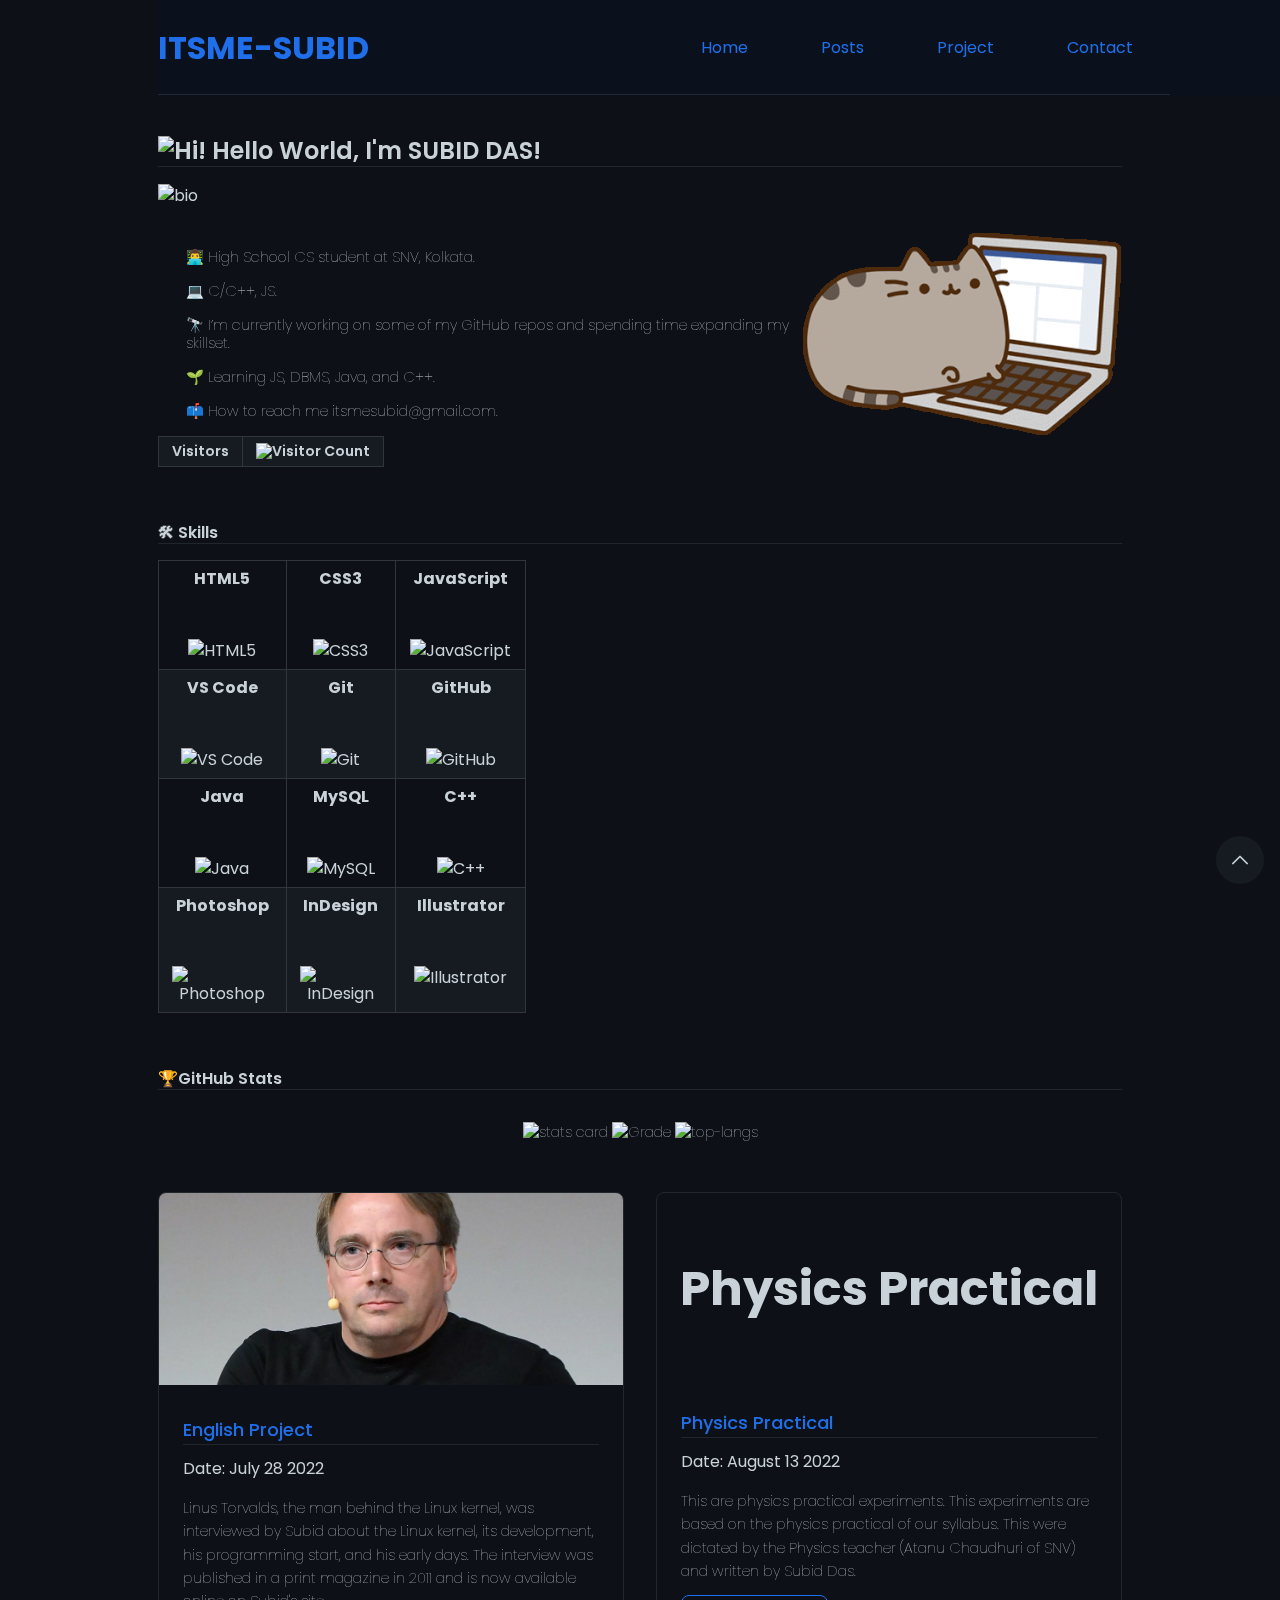
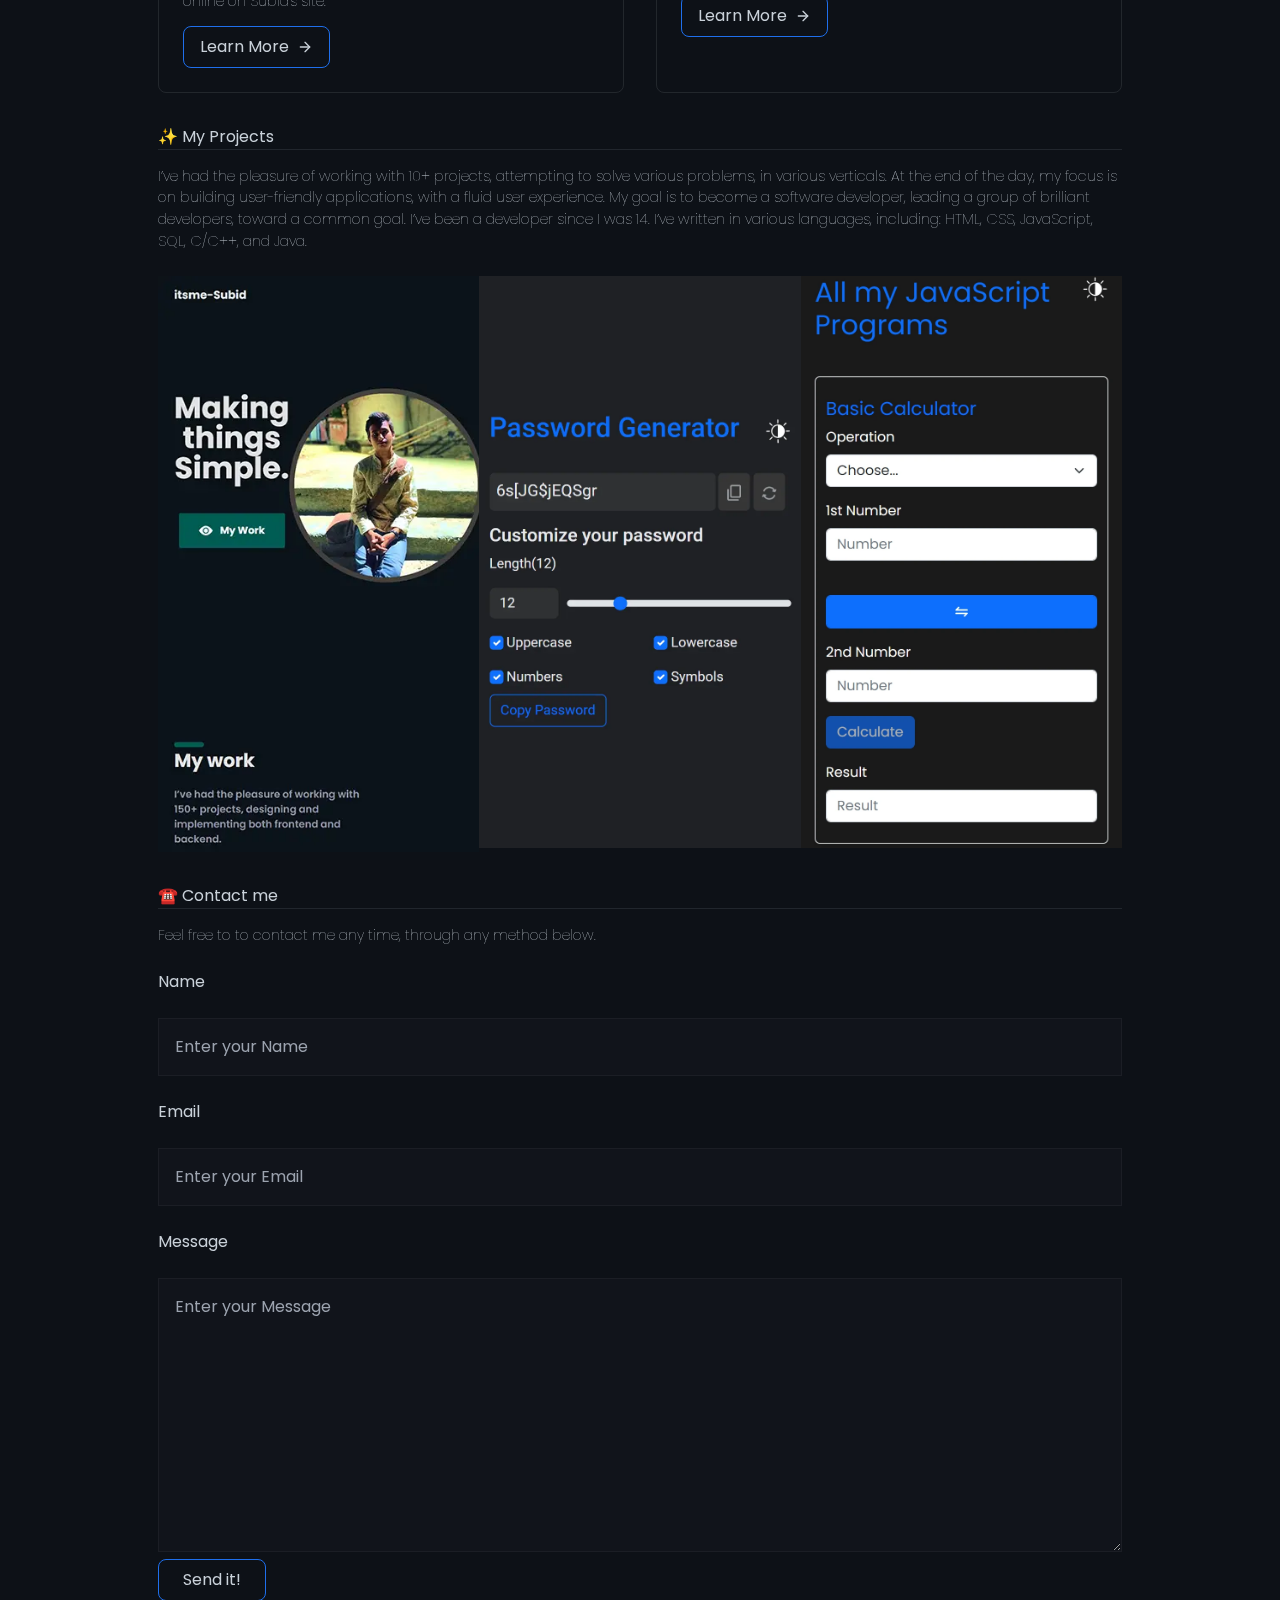
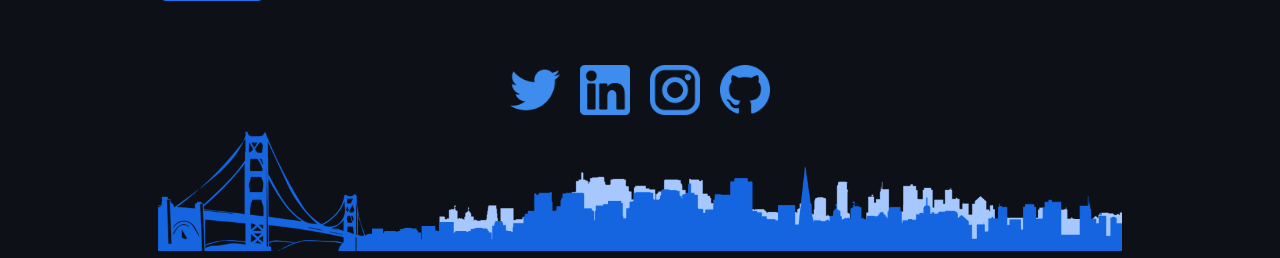
==== index.html @ 319348a2 "Update `post`" ====
<!DOCTYPE html>
<html lang="en-US">

<head>
    <meta charset="UTF-8">
    <meta http-equiv="X-UA-Compatible" content="IE=edge">
    <meta name="viewport" content="width=device-width, initial-scale=1">
    <title>Blog by Subid</title>
    <meta property="og:locale" content="en_US" />
    <meta name="description" content="Blog by Subid" />
    <link rel="canonical" href="https://itsme-subid.github.io/Blog-2022/" />
    <meta name="twitter:card" content="A blog by Subid using pure JS, CSS and HTML" />
    <meta property="twitter:title" content="Blog by Subid" />
    <meta name="msapplication-TileImage" content="https://itsme-subid.github.io/Blog-2022/assets/preview.png">

    <meta property="og:site_name" content="Blog-2022">
    <meta property="og:title" content="Blog by Subid">
    <meta property="og:description" content="This Blog is made by Subid using Pure JS, CSS and HTML">

    <meta property="og:image" itemprop="image" content="https://itsme-subid.github.io/Blog-2022/assets/preview.png">

    <meta property="og:type" content="website" />
    <meta property="og:image:type" content="image/png">

    <meta property="og:image:width" content="300">
    <meta property="og:image:height" content="300">

    <meta property="og:url" content="https://itsme-subid.github.io/Blog-2022/">
    <link rel="stylesheet" href="assets/predefine.css">
    <link rel="stylesheet" href="assets/style.css">
    <link rel="shortcut icon" type="image/x-icon"
        href="https://itsme-subid.github.io/Experimental/assets/favicon-32x32.png">
    <link rel="stylesheet" href="assets/style-post.css">
</head>

<body>
    <div class="without-footer container-lg px-6">
        <!-- header -->
        <header>
            <div class="header-elements">
                <div class="flex justify-space-between">
                    <span><a href="#home" class="logo-lg">ITSME-SUBID</a></span>
                    <ul class="flex no-bullet justify-around hide-ul ul0" dir="auto">
                        <li><a href="#home" rel="noopener noreferrer">Home</a></li>
                        <li><a href="#post" rel="noopener noreferrer">Posts</a></li>
                        <li><a href="#project" rel="noopener noreferrer">Project</a></li>
                        <li><a href="#contact" rel="noopener noreferrer">Contact</a></li>
                    </ul>
                </div>
                <img draggable="false" src="assets/hamburger.svg" class="hamburger hide-icon" alt="E">
                <img draggable="false" src="assets/close.svg" class="close hide-icon" alt="X">
                <span><a href="#home" class="logo">ITSME-SUBID</a></span>
                <ul class="no-bullet hide-ul1 ul1" dir="auto">
                    <li onclick="openMenu();"><a href="#home" rel="noopener noreferrer">Home</a></li>
                    <li onclick="openMenu();"><a href="#post" rel="noopener noreferrer">Posts</a></li>
                    <li onclick="openMenu();"><a href="#project" rel="noopener noreferrer">Project</a></li>
                    <li onclick="openMenu();"><a href="#contact" rel="noopener noreferrer">Contact</a></li>
                </ul>
            </div>
        </header>

        <div class="main container-lg">

            <!-- home -->
            <div id="home">
                <article class="container-lg" itemprop="text">

                    <div class="flex md-flex-cols">

                        <article class="markdown-body container-lg" itemprop="text">
                            <h1 dir="auto">
                                <img draggable="false"
                                    src="https://github.com/itsme-Subid/Blog-2022/blob/main/assets/wave.gif?raw=true"
                                    width="35" height="35" alt="Hi!">
                                Hello World, I'm SUBID DAS!
                            </h1>
                            <a class="anchor-of-bio-svg"><img draggable="false" alt="bio" class="bio-svg" align=center
                                    src="https://readme-typing-svg.herokuapp.com/?lines=Student%20web%20and%20app%20developer;Experienced%20Web%20Designer;3%2B%20years%20of%20coding%20experience;Always%20learning%20new%20things&font=Poppins&center=true&width=440&height=45&color=1f6feb&vCenter=true&size=22&pause=1000"></a>
                            <h5 align="left" dir="auto" class="bio">
                                <img draggable="false" align="right" src="assets/cat-typing.gif"
                                    style="max-width: 100%;" alt="Fun">
                                <ul dir="auto">
                                    <li>
                                        <p dir="auto">
                                            <g-emoji>
                                                👨‍💻</g-emoji> High School CS student at <a
                                                href="https://en.wikipedia.org/wiki/Sheoraphuli_Surendra_Nath_Vidyaniketan"
                                                rel="nofollow">SNV</a>, Kolkata.
                                        </p>
                                    </li>
                                    <li>
                                        <p dir="auto">
                                            <g-emoji>
                                                💻</g-emoji> C/C++, JS.
                                        </p>
                                    </li>
                                    <li>
                                        <p dir="auto">
                                            <g-emoji>
                                                🔭</g-emoji> I’m currently working on some of my GitHub repos and
                                            spending
                                            time
                                            expanding my skillset.
                                        </p>
                                    </li>
                                    <li>
                                        <p dir="auto">
                                            <g-emoji>
                                                🌱</g-emoji> Learning JS, DBMS, Java, and C++.
                                        </p>
                                    </li>
                                    <li>
                                        <p dir="auto">
                                            <g-emoji>
                                                📫</g-emoji> How to reach me <a
                                                href="mailto:itsmesubid@gmail.com">itsmesubid@gmail.com</a>.
                                        </p>
                                    </li>
                                </ul>
                                <table class="visit-count">
                                    <tbody>
                                        <tr>
                                            <td>Visitors</td>
                                            <td><a align="center" href="https://github.com/itsme-subid"><img
                                                        draggable="false"
                                                        src="https://camo.githubusercontent.com/f6021f84bf8a5a4d25e197ce9f9a31e465d6d69b73ca0c0bd33d471fa03fc3d5/68747470733a2f2f70726f66696c652d636f756e7465722e676c697463682e6d652f6974736d652d73756269642f636f756e742e737667"
                                                        alt="Visitor Count" height="30" width="224"
                                                        data-canonical-src="https://profile-counter.glitch.me/itsme-subid/count.svg"
                                                        style="max-width: 100%;"></a></td>
                                        </tr>
                                    </tbody>
                                </table>
                            </h5>
                            <a href="#home">
                                <button role="button" class="uparrow"><img class="uparrow-img" src="assets/uparrow.png"
                                        alt="Up"></button>
                            </a>

                            <h2 dir="auto">
                                <g-emoji>
                                    🛠</g-emoji> Skills
                            </h2>

                            <table class="skills-table">
                                <tbody>
                                    <tr valign="top">
                                        <td width="25%" align="center">
                                            <span><strong>HTML5</strong></span><br><br><br>
                                            <img draggable="false" height="64px"
                                                src="https://cdn.svgporn.com/logos/html-5.svg" alt="HTML5"
                                                style="max-width: 100%;">
                                        </td>
                                        <td width="25%" align="center">
                                            <span><strong>CSS3</strong></span><br><br><br>
                                            <img draggable="false" height="64px"
                                                src="https://cdn.svgporn.com/logos/css-3.svg" alt="CSS3"
                                                style="max-width: 100%;">
                                        </td>
                                        <td width="25%" align="center">
                                            <span><strong>JavaScript</strong></span><br><br><br>
                                            <img draggable="false" height="64px"
                                                src="https://cdn.svgporn.com/logos/javascript.svg" alt="JavaScript"
                                                style="max-width: 100%;">
                                        </td>
                                    </tr>
                                    <tr>
                                        <td width="25%" align="center">
                                            <span><strong>VS Code</strong></span><br><br><br>
                                            <img draggable="false" height="64px"
                                                src="https://cdn.svgporn.com/logos/visual-studio-code.svg" alt="VS Code"
                                                style="max-width: 100%;">
                                        </td>
                                        <td width="25%" align="center">
                                            <span><strong>Git</strong></span><br><br><br>
                                            <img draggable="false" height="64px"
                                                src="https://cdn.svgporn.com/logos/git-icon.svg" alt="Git"
                                                style="max-width: 100%;">
                                        </td>
                                        <td width="25%" align="center">
                                            <span><strong>GitHub</strong></span><br><br><br>
                                            <a rel="noopener noreferrer" href="https://github.com/itsme-Subid"><img
                                                    draggable="false" height="64px"
                                                    src="https://cdn.svgporn.com/logos/github.svg" alt="GitHub"
                                                    style="max-width: 100%;"></a>
                                        </td>
                                    </tr>
                                    <tr valign="top">
                                        <td width="25%" align="center">
                                            <span><strong>Java</strong></span><br><br><br>
                                            <img draggable="false" height="64px"
                                                src="https://www.vectorlogo.zone/logos/java/java-ar21.svg" alt="Java"
                                                style="max-width: 100%;">
                                        </td>
                                        <td width="25%" align="center">
                                            <span><strong>MySQL</strong></span><br><br><br>
                                            <img draggable="false" height="64px"
                                                src="https://www.vectorlogo.zone/logos/mysql/mysql-ar21.svg" alt="MySQL"
                                                style="max-width: 100%;">
                                        </td>
                                        <td width="25%" align="center">
                                            <span><strong>C++</strong></span><br><br><br>
                                            <img draggable="false" height="64px"
                                                src="https://cdn.svgporn.com/logos/c-plusplus.svg" alt="C++"
                                                style="max-width: 100%;">
                                        </td>
                                    </tr>
                                    <tr valign="top">
                                        <td width="25%" align="center">
                                            <span><strong>Photoshop</strong></span><br><br><br>
                                            <img draggable="false" height="64px"
                                                src="https://cdn.svgporn.com/logos/adobe-photoshop.svg" alt="Photoshop"
                                                style="max-width: 100%;">
                                        </td>
                                        <td width="25%" align="center">
                                            <span><strong>InDesign</strong></span><br><br><br>
                                            <img draggable="false" height="64px"
                                                src="https://cdn.svgporn.com/logos/adobe-indesign.svg" alt="InDesign"
                                                style="max-width: 100%;">
                                        </td>
                                        <td width="25%" align="center">
                                            <span><strong>Illustrator</strong></span><br><br><br>
                                            <img draggable="false" height="64px"
                                                src="https://cdn.svgporn.com/logos/adobe-illustrator.svg"
                                                alt="Illustrator" style="max-width: 100%;">
                                        </td>
                                    </tr>
                                </tbody>
                            </table>

                            <h2 dir="auto">
                                <g-emoji>
                                    🏆</g-emoji>GitHub Stats
                            </h2>
                            <p align="center" dir="auto">
                                <a align="left" href="https://github.com/itsme-subid">
                                    <img draggable="false" alt="stats card" height="200px" width="400"
                                        src="https://github-readme-streak-stats.herokuapp.com/?user=itsme-subid&amp;theme=tokyonight&amp;hide_border=true&amp;bg_color=1F222E"
                                        style="max-width: 100%;" alt="Contribution"></a>
                                <a align="right" href="https://github.com/itsme-subid"><img draggable="false"
                                        height="200px" width="400"
                                        src="https://github-readme-stats.vercel.app/api?username=itsme-subid&amp;count_private=true&amp;theme=tokyonight&amp;show_icons=true&amp;hide_border=true&amp;bg_color=1F222E"
                                        style="max-width: 100%;" alt="Grade"></a>
                                <a align="center" href="https://github.com/itsme-subid"><img draggable="false"
                                        height="200px" width="400"
                                        src="https://github-readme-stats.vercel.app/api/top-langs/?username=itsme-Subid&amp;langs_count=8&amp;layout=compact&amp;theme=tokyonight&amp;hide_border=true&amp;bg_color=1F222E&amp;title_color=70a4fc&amp;icon_color=F8D866&amp;hide=Jupyter%20Notebook"
                                        style="max-width: 100%;" alt="top-langs"></a>

                            </p>
                        </article>

                    </div>

                </article>
            </div>

            <!-- post -->
            <div id="post">
                <section class="">
                    <div class="mx-auto">
                        <div class="flex flex-wrap -m-4">
                            <div class="md:pl-0 px-0 p-4 md:w-1/2 post">
                                <a href="august/">
                                    <div
                                        class="h-full border border-gray-200 border-opacity-10 rounded-lg overflow-hidden">
                                        <img class="lg:h-48 md:h-36 w-full object-cover object-center"
                                            src="august/assets/linus.jpg" alt="blog">
                                        <div class="p-6">
                                            <h1 class="post-heading title-font text-lg font-medium mb-3">English Project
                                            </h1>
                                            Date: <time datetime="2022-28-07">July 28 2022</time>
                                            <p class="leading-relaxed mb-3">
                                                Linus
                                                Torvalds, the man behind the Linux kernel, was interviewed by Subid
                                                about
                                                the Linux
                                                kernel, its development, his programming start, and his early days. The
                                                interview
                                                was published in a print magazine in 2011 and is now available online on
                                                Subid's
                                                site.</p>
                                            <div class="flex items-center flex-wrap ">
                                                <button class="px-4 py-2 inline-flex items-center md:mb-2 lg:mb-0">Learn
                                                    More
                                                    <svg class="w-4 h-4 ml-2" viewBox="0 0 24 24" stroke="currentColor"
                                                        stroke-width="2" fill="none" stroke-linecap="round"
                                                        stroke-linejoin="round">
                                                        <path d="M5 12h14"></path>
                                                        <path d="M12 5l7 7-7 7"></path>
                                                    </svg>
                                                </button>
                                            </div>
                                        </div>
                                    </div>
                                </a>
                            </div>
                            <div class="md:pl-0 px-0 p-4 md:w-1/2 post">
                                <a href="july/">
                                    <div
                                        class="h-full border border-gray-200 border-opacity-10 rounded-lg overflow-hidden">
                                        <div class="thumbnail lg:h-48 md:h-36 w-full object-cover object-center">
                                            <h1>
                                                Physics Practical
                                            </h1>
                                        </div>
                                        <div class="p-6">
                                            <h1 class="post-heading title-font text-lg font-medium mb-3">Physics
                                                Practical
                                            </h1>
                                            Date: <time datetime="2022-08-13">August 13 2022</time>
                                            <p class="leading-relaxed mb-3">This are physics practical experiments. This
                                                experiments
                                                are based on the physics practical of our syllabus. This were dictated
                                                by
                                                the
                                                Physics teacher (Atanu Chaudhuri of SNV) and written by Subid Das.</p>
                                            <div class="flex items-center flex-wrap">
                                                <button
                                                    class="px-4 py-2 inline-flex items-center md:mb-2 lg:mb-0 ">Learn
                                                    More
                                                    <svg class="w-4 h-4 ml-2" viewBox="0 0 24 24" stroke="currentColor"
                                                        stroke-width="2" fill="none" stroke-linecap="round"
                                                        stroke-linejoin="round">
                                                        <path d="M5 12h14"></path>
                                                        <path d="M12 5l7 7-7 7"></path>
                                                    </svg>
                                                </button>
                                            </div>
                                        </div>
                                    </div>
                                </a>
                            </div>
                        </div>
                    </div>
                </section>
            </div>

            <!-- project -->
            <div id="project">
                <section>

                    <h2 dir="auto">
                        <g-emoji>
                            ✨</g-emoji> My Projects
                    </h2>
                    <p class="section-paragraph mb-6">
                        I’ve had the pleasure of working with 10+ projects, attempting to solve
                        various problems, in various verticals. At the end of the day, my focus is on building
                        user-friendly
                        applications, with a fluid user experience.
                        My goal is to become a software developer, leading a group of brilliant developers, toward a
                        common
                        goal.
                        I’ve been a developer since I was 14. I’ve written in various languages, including:
                        HTML, CSS, JavaScript, SQL, C/C++, and Java.
                    </p>
                    <div class="flex">
                        <div align="center" dir="auto">
                            <a href="https://itsme-subid.github.io/Portfolio/" rel="nofollow">
                                <img draggable="false" class="project-pic" align="left" src="assets/project1.webp"
                                    alt="Portfolio">
                            </a>
                            <a href="https://itsme-subid.github.io/Password-Generator/" rel="nofollow">
                                <img draggable="false" class="project-pic" align="center" src="assets/project2.webp"
                                    alt="Password Generator">
                            </a>
                            <a href="https://itsme-subid.github.io/JavaScript/Basic%20Calculator/" rel="nofollow">
                                <img draggable="false" class="project-pic" align="right" src="assets/project3.webp"
                                    alt="Calculator">
                            </a>
                        </div>
                    </div>

                </section>
            </div>

            <!-- contact-->
            <div id="contact">
                <div class="container flex justify-between items-center w-full mb-12">
                    <section class="w-full">
                        <h2 dir="auto">
                            <g-emoji>
                                ☎️</g-emoji> Contact me
                        </h2>
                        <p class="section-paragraph">Feel free to to contact me any time, through any method
                            below.</p>

                        <div class="w-full grid lg:grid-cols-2 gap-8 lg:gap-32 mt-24">
                            <div>
                                <form action="https://formspree.io/f/mdobdyjz" method="POST" id="my-form">
                                    <div class="form-group">
                                        <div class="space-y-12">
                                            <div class="form-group">
                                                <label for="Name" class="block mb-6">Name</label>
                                                <input type="text" id="Name"
                                                    class="w-full border border-input-border bg-input px-4 py-4"
                                                    name="Name" placeholder="Enter your Name" required>
                                            </div>
                                        </div>

                                        <div class="form-group">
                                            <label for="email" class="block mb-6">Email</label>
                                            <input type="email"
                                                class="w-full border border-input-border bg-input px-4 py-4" id="email"
                                                name="email" pattern="[a-z0-9._%+-]+@[a-z0-9.-]+\.[a-z]{2,4}$"
                                                placeholder="Enter your Email" required>
                                        </div>

                                        <div class="form-group">
                                            <label for="message" class="block mb-6">Message</label>
                                            <textarea name="message"
                                                class="w-full border border-input-border bg-input px-4 py-4"
                                                id="message" cols="30" rows="10" placeholder="Enter your Message"
                                                required></textarea>
                                        </div>
                                        <button type="submit" class="px-6 py-2 bg-theme">Send
                                            it!</button>
                                    </div>
                                </form>
                                <div id="status"></div>
                            </div>
                        </div>
                    </section>
                </div>

            </div>

        </div>
        <!-- footer -->
        <footer>

            <p align="center" dir="auto">
                <a class="hover-bright" target="_blank" href="https://twitter.com/ItsmeSubid" rel="nofollow"><img
                        draggable="false" align="center" src="assets\twitter bw.png" alt="Twitter" height="50"
                        width="50" style="max-width: 100%;"></a>
                &nbsp;&nbsp;&nbsp;
                <a class="hover-bright" target="_blank" href="https://www.linkedin.com/in/subid-das-217a4622a/"
                    rel="nofollow"><img draggable="false" align="center" src="assets\LinkedIn bw.png" alt="LinkedIn"
                        height="50" width="50" style="max-width: 100%;"></a>&nbsp;&nbsp;&nbsp;&nbsp;
                <a class="hover-bright" target="_blank" href="https://www.instagram.com/itsme_subid/"
                    rel="nofollow"><img draggable="false" align="center" src="assets\Instagram bw.png" alt="Insta"
                        height="50" width="50" style="max-width: 100%;"></a>&nbsp;&nbsp;&nbsp;&nbsp;
                <a class="hover-bright" target="_blank" href="https://github.com/itsme-Subid" rel="nofollow"><img
                        draggable="false" align="center" src="assets\github.png" alt="Github" height="50" width="50"
                        style="max-width: 100%;"></a>
            </p>
            <p>
                <a class="footer-png" rel="noopener noreferrer"><img draggable="false" src="assets/footer.webp"
                        alt="footer"></a>
            </p>

        </footer>
    </div>

    <script src="assets/script.js"></script>
</body>

</html>
---- assets/predefine.css ----
@import url('https://fonts.googleapis.com/css2?family=Poppins&display=swap');

/* {
    box-sizing: border-box;
    outline: 1px solid limegreen ! important;
    background: rgb(0 100 0 / 0.05);
} */

* {
    margin: 0;
    padding: 0;
    box-sizing: border-box;
    font-family: 'Poppins', sans-serif;
}

body {
    background-color: #0d1117;
    color: #c9d1d9;
}

html,
body {
    scroll-behavior: smooth;
}

h1 {
    font-size: 2.5rem;
    font-weight: bold;
    border-bottom: 1px solid #21262d;
}

h2,
h3,
h4,
h5,
h6 {
    border-bottom: 1px solid #21262d;
}

p {
    padding-top: 1rem;
}

.px-5 {
    padding-right: 32px;
    padding-left: 32px;
}

.pb-5 {
    padding-bottom: 32px;
}

.container-lg {
    max-width: 1012px;
    margin-right: auto;
    margin-left: auto;
}

.markdown-body ul,
.markdown-body ol {
    padding-left: 2em;
}

.flex {
    display: flex;
}

.no-bullet {
    list-style-type: none;
}

.justify-around {
    justify-content: space-around;
}

.justify-between {
    justify-content: space-between;
}

.items-center {
    align-items: center;
}

.px-4 {
    padding-left: 1rem;
    padding-right: 1rem;
}

.py-4 {
    padding-top: 1rem;
    padding-bottom: 1rem;
}

.bg-input {
    background-color: rgb(42 42 53 / .15);
}

.border-input-border {
    border-color: rgb(86 86 102 / .15);
}

input,
textarea {
    color: #c9d1d9;
}

textarea:focus,
input:focus {
    outline: none;
}

.border {
    border-width: 1px;
}

.w-full {
    width: 100%;
}

.py-2 {
    padding-top: 0.5rem;
    padding-bottom: 0.5rem;
}

.px-6 {
    padding-left: 1.5rem;
    padding-right: 1.5rem;
}

.block {
    display: block;
}


.mb-6 {
    margin-bottom: 1.5rem;
}

.mb-12 {
    margin-bottom: 3rem;
}

button {
    margin: 1rem 0rem 0rem 0rem;
    background-color: transparent;
    color: #1f6feb;
    padding: 0.5rem 1rem;
    border-radius: 0.5rem;
    border: 1px solid #1f6feb;
    cursor: pointer;
    transition: .3s ease-in-out;
}

button:hover {
    background-color: #1f6feb;
    color: #0d1117;
}

button:active {
    background-color: #0d56c4;
    color: #1f1414;
}
---- assets/style.css ----
@media (min-width: 576px) {
    header {
        background-color: none;
        backdrop-filter: saturate(180%) blur(5px);

    }

    .header-elements {
        height: 4.45rem;
        box-shadow: inset 0 -1px 0 0 hsla(0, 0%, 100%, .1);
    }
}


@media (max-width: 576px) {
    header {
        background-color: #0d1117;
        margin-left: -1rem;
        box-shadow: rgba(0, 0, 0, 0.45) 0px 25px 20px -20px;
    }
}

.header-elements {
    width: 90%;
    max-width: 1012px;
}

header {
    width: 100%;
    height: 6rem;
    position: fixed;
    padding: 1.5rem 0 1rem 0;
    z-index: 1;
    margin: auto;
    transition: box-shadow .2s ease 0s, background-color .2s ease 0s;
}

header ul li {
    font-size: 1rem;
}

header ul {
    transition: transform 0.3s ease-in-out;
}

header .ul0 {
    width: 50%;
    align-items: center;
}

header .ul1 {
    position: fixed;
    background-color: #0d1117;
    height: calc(100% - 4.4rem);
    margin-left: -1rem;
    padding: 1rem 2rem;
    transition: transform 0.3s ease-in-out;
}

header a {
    color: #1f6feb;
}

header .ul1 li {
    margin: 0;
    padding: 2rem 0rem;
}

header img {
    width: 1.5rem;
    transition: transform 0.3s ease-in-out;
    cursor: pointer;
}

header span {
    font-size: 2rem;
    font-weight: bold;
    color: #1f6feb;
}

@media (min-width: 576px) {
    article h1 {
        font-size: 1.5rem !important;
    }
}

article h1 {
    font-size: 1.25rem;
    transition: font-size 0.3s ease-in-out;
}

h2 {
    font-weight: normal;
    padding: 2rem 0rem 0rem 0rem;
    font-size: 1.2rem;
}

.read-more button {
    margin: 1rem 0rem 0rem 0rem;
    background-color: transparent;
    color: #1f6feb;
    padding: 0.5rem 1rem;
    border-radius: 0.5rem;
    border: 1px solid #1f6feb;
    cursor: pointer;
    transition: .3s ease-in-out;
}

.read-more button:hover {
    background-color: #1f6feb;
    color: #0d1117;
}

.read-more button:active {
    background-color: #0d56c4;
    color: #1f1414;
}

p {
    font-weight: 100;
    font-size: .9rem;
}

.hide-icon {
    transform: rotate(180deg);
    transform: translateX(-10000%);
}

.hide-ul {
    position: absolute;
    transform: translateY(-10000%);
}

.hide-ul1 {
    position: absolute;
    transform: translateX(-10000%);
}

.hide-span {
    position: absolute;
    transform: translateX(-10000%);
}

a {
    text-decoration: none;
    color: #1f6feb;
}

a:hover {
    text-decoration: underline;
}

span {
    transition: transform 0.3s ease-in-out;
}

.justify-space-between {
    justify-content: space-between;
}

.markdown-body table th,
.markdown-body table td {
    padding: 6px 13px;
    border: 1px solid #30363d;
}

td {
    display: table-cell;
    vertical-align: inherit;
}

table {
    border-spacing: 0;
    border-collapse: collapse;
    text-indent: initial;
    border-color: grey;

}

.markdown-body h5 {
    font-size: .875em;
}

.markdown-body h1,
.markdown-body h2,
.markdown-body h3,
.markdown-body h4,
.markdown-body h5,
.markdown-body h6 {
    margin-top: 24px;
    margin-bottom: 16px;
    font-weight: 600;
    line-height: 1.25;
}

article {
    box-sizing: border-box;
    width: 100%;
}

.markdown-body table {
    display: block;
    width: max-content;
    max-width: 100%;
    overflow: auto;
}

#home {
    margin-bottom: 3rem;
}

.odd-tr {
    background-color: #161b22;
}

.visit-count {
    margin-top: 1rem;
}

.bio {
    border: none !important;
}

@media (max-width: 576px) {
    .main {
        padding: 4.4rem 0rem;
    }
}

@media (min-width: 576px) {
    .main {
        padding: 7rem 0 0 0;
    }
}

.bio-svg {
    width: 100%;
    max-width: 440px;
}

.anchor-of-bio-svg {
    width: 100%;
}

label {
    margin-top: 1.5rem;
}

#project {
    align-items: center;
}

.project-pic {
    width: calc(100%/3);
    cursor: pointer;
    transition: .3s ease-in-out;
}

.project-pic:hover {
    filter: blur(4px) saturate(90%);
}

.project-title {
    position: absolute;
    text-align: center;
    word-wrap: break-word;
}

.footer-png img {
    max-width: 100%;
    bottom: 0;
}

.hover-bright img {
    transition: filter .1s ease-in-out;
    filter: invert(50%) sepia(10%) saturate(3000%) hue-rotate(173deg) brightness(100%) contrast(108%);
}

.hover-bright img:hover {
    filter: none;
}

.uparrow {
    position: fixed;
    bottom: 1rem;
    right: 1rem;
    display: grid;
    place-items: center;
    border: none;
    border-radius: 100%;
    background: #161b22;
    transition: .3s ease-in-out;
    width: 3rem;
    height: 3rem;
}

.uparrow img {
    width: 1rem;
    height: 1rem;
    cursor: pointer;
    transition: .3s ease-in-out;
}

.uparrow:hover {
    background-color: #161b22;
    filter: brightness(120%);
}

.skills-table tbody td img {
    height: 64px;
}

.post-heading {
    color: #1f6feb;
}

.thumbnail {
    display: grid;
    place-items: center;
}

.thumbnail h1 {
    text-decoration: none;
    border: none;
    font-size: 3rem;
    font-weight: bold;
    text-align: center;
}

.post a{
    text-decoration: none !important;
}
---- assets/style-post.css ----
*,::after,::before{box-sizing:border-box;border-width:0;border-style:solid;border-color:#e5e7eb}::after,::before{--tw-content:''}html{line-height:1.5;-webkit-text-size-adjust:100%;-moz-tab-size:4;tab-size:4;font-family:ui-sans-serif, system-ui, -apple-system, BlinkMacSystemFont, "Segoe UI", Roboto, "Helvetica Neue", Arial, "Noto Sans", sans-serif, "Apple Color Emoji", "Segoe UI Emoji", "Segoe UI Symbol", "Noto Color Emoji"}body{margin:0;line-height:inherit}hr{height:0;color:inherit;border-top-width:1px}abbr:where([title]){-webkit-text-decoration:underline dotted;text-decoration:underline dotted}h1,h2,h3,h4,h5,h6{font-size:inherit;font-weight:inherit}a{color:inherit;text-decoration:inherit}b,strong{font-weight:bolder}code,kbd,pre,samp{font-family:ui-monospace, SFMono-Regular, Menlo, Monaco, Consolas, "Liberation Mono", "Courier New", monospace;font-size:1em}small{font-size:80%}sub,sup{font-size:75%;line-height:0;position:relative;vertical-align:baseline}sub{bottom:-.25em}sup{top:-.5em}table{text-indent:0;border-color:inherit;border-collapse:collapse}button,input,optgroup,select,textarea{font-family:inherit;font-size:100%;font-weight:inherit;line-height:inherit;color:inherit;margin:0;padding:0}button,select{text-transform:none}[type=button],[type=reset],[type=submit],button{-webkit-appearance:button;background-color:transparent;background-image:none}:-moz-focusring{outline:auto}:-moz-ui-invalid{box-shadow:none}progress{vertical-align:baseline}::-webkit-inner-spin-button,::-webkit-outer-spin-button{height:auto}[type=search]{-webkit-appearance:textfield;outline-offset:-2px}::-webkit-search-decoration{-webkit-appearance:none}::-webkit-file-upload-button{-webkit-appearance:button;font:inherit}summary{display:list-item}blockquote,dd,dl,figure,h1,h2,h3,h4,h5,h6,hr,p,pre{margin:0}fieldset{margin:0;padding:0}legend{padding:0}menu,ol,ul{list-style:none;margin:0;padding:0}textarea{resize:vertical}input::placeholder,textarea::placeholder{opacity:1;color:#9ca3af}[role=button],button{cursor:pointer}:disabled{cursor:default}audio,canvas,embed,iframe,object{display:block;}*, ::before, ::after{--tw-border-spacing-x:0;--tw-border-spacing-y:0;--tw-translate-x:0;--tw-translate-y:0;--tw-rotate:0;--tw-skew-x:0;--tw-skew-y:0;--tw-scale-x:1;--tw-scale-y:1;--tw-pan-x: ;--tw-pan-y: ;--tw-pinch-zoom: ;--tw-scroll-snap-strictness:proximity;--tw-ordinal: ;--tw-slashed-zero: ;--tw-numeric-figure: ;--tw-numeric-spacing: ;--tw-numeric-fraction: ;--tw-ring-inset: ;--tw-ring-offset-width:0px;--tw-ring-offset-color:#fff;--tw-ring-color:rgb(59 130 246 / 0.5);--tw-ring-offset-shadow:0 0 #0000;--tw-ring-shadow:0 0 #0000;--tw-shadow:0 0 #0000;--tw-shadow-colored:0 0 #0000;--tw-blur: ;--tw-brightness: ;--tw-contrast: ;--tw-grayscale: ;--tw-hue-rotate: ;--tw-invert: ;--tw-saturate: ;--tw-sepia: ;--tw-drop-shadow: ;--tw-backdrop-blur: ;--tw-backdrop-brightness: ;--tw-backdrop-contrast: ;--tw-backdrop-grayscale: ;--tw-backdrop-hue-rotate: ;--tw-backdrop-invert: ;--tw-backdrop-opacity: ;--tw-backdrop-saturate: ;--tw-backdrop-sepia: }::-webkit-backdrop{--tw-border-spacing-x:0;--tw-border-spacing-y:0;--tw-translate-x:0;--tw-translate-y:0;--tw-rotate:0;--tw-skew-x:0;--tw-skew-y:0;--tw-scale-x:1;--tw-scale-y:1;--tw-pan-x: ;--tw-pan-y: ;--tw-pinch-zoom: ;--tw-scroll-snap-strictness:proximity;--tw-ordinal: ;--tw-slashed-zero: ;--tw-numeric-figure: ;--tw-numeric-spacing: ;--tw-numeric-fraction: ;--tw-ring-inset: ;--tw-ring-offset-width:0px;--tw-ring-offset-color:#fff;--tw-ring-color:rgb(59 130 246 / 0.5);--tw-ring-offset-shadow:0 0 #0000;--tw-ring-shadow:0 0 #0000;--tw-shadow:0 0 #0000;--tw-shadow-colored:0 0 #0000;--tw-blur: ;--tw-brightness: ;--tw-contrast: ;--tw-grayscale: ;--tw-hue-rotate: ;--tw-invert: ;--tw-saturate: ;--tw-sepia: ;--tw-drop-shadow: ;--tw-backdrop-blur: ;--tw-backdrop-brightness: ;--tw-backdrop-contrast: ;--tw-backdrop-grayscale: ;--tw-backdrop-hue-rotate: ;--tw-backdrop-invert: ;--tw-backdrop-opacity: ;--tw-backdrop-saturate: ;--tw-backdrop-sepia: }::backdrop{--tw-border-spacing-x:0;--tw-border-spacing-y:0;--tw-translate-x:0;--tw-translate-y:0;--tw-rotate:0;--tw-skew-x:0;--tw-skew-y:0;--tw-scale-x:1;--tw-scale-y:1;--tw-pan-x: ;--tw-pan-y: ;--tw-pinch-zoom: ;--tw-scroll-snap-strictness:proximity;--tw-ordinal: ;--tw-slashed-zero: ;--tw-numeric-figure: ;--tw-numeric-spacing: ;--tw-numeric-fraction: ;--tw-ring-inset: ;--tw-ring-offset-width:0px;--tw-ring-offset-color:#fff;--tw-ring-color:rgb(59 130 246 / 0.5);--tw-ring-offset-shadow:0 0 #0000;--tw-ring-shadow:0 0 #0000;--tw-shadow:0 0 #0000;--tw-shadow-colored:0 0 #0000;--tw-blur: ;--tw-brightness: ;--tw-contrast: ;--tw-grayscale: ;--tw-hue-rotate: ;--tw-invert: ;--tw-saturate: ;--tw-sepia: ;--tw-drop-shadow: ;--tw-backdrop-blur: ;--tw-backdrop-brightness: ;--tw-backdrop-contrast: ;--tw-backdrop-grayscale: ;--tw-backdrop-hue-rotate: ;--tw-backdrop-invert: ;--tw-backdrop-opacity: ;--tw-backdrop-saturate: ;--tw-backdrop-sepia: }.-m-4{margin:-1rem}.mb-1{margin-bottom:0.25rem}.mb-3{margin-bottom:0.75rem}.ml-2{margin-left:0.5rem}.flex{display:flex}.inline-flex{display:inline-flex}.h-full{height:100%}.h-4{height:1rem}.w-full{width:100%}.w-4{width:1rem}.flex-wrap{flex-wrap:wrap}.items-center{align-items:center}.overflow-hidden{overflow:hidden}.rounded-lg{border-radius:0.5rem}.border{border-width:1px}.border-gray-200{--tw-border-opacity:1;border-color:rgb(229 231 235 / var(--tw-border-opacity))}.border-opacity-10{--tw-border-opacity:0.1}.object-cover{object-fit:cover}.object-center{object-position:center}.p-4{padding:1rem}.p-6{padding:1.5rem}.text-xs{font-size:0.75rem;line-height:1rem}.text-lg{font-size:1.125rem;line-height:1.75rem}.font-medium{font-weight:500}.leading-relaxed{line-height:1.625}.tracking-widest{letter-spacing:0.1em}@media (min-width: 768px){.md\:mb-2{margin-bottom:0.5rem}.md\:h-36{height:9rem}.md\:w-1\/2{width:50%}}@media (min-width: 1024px){.lg\:mb-0{margin-bottom:0px}.lg\:h-48{height:12rem}}
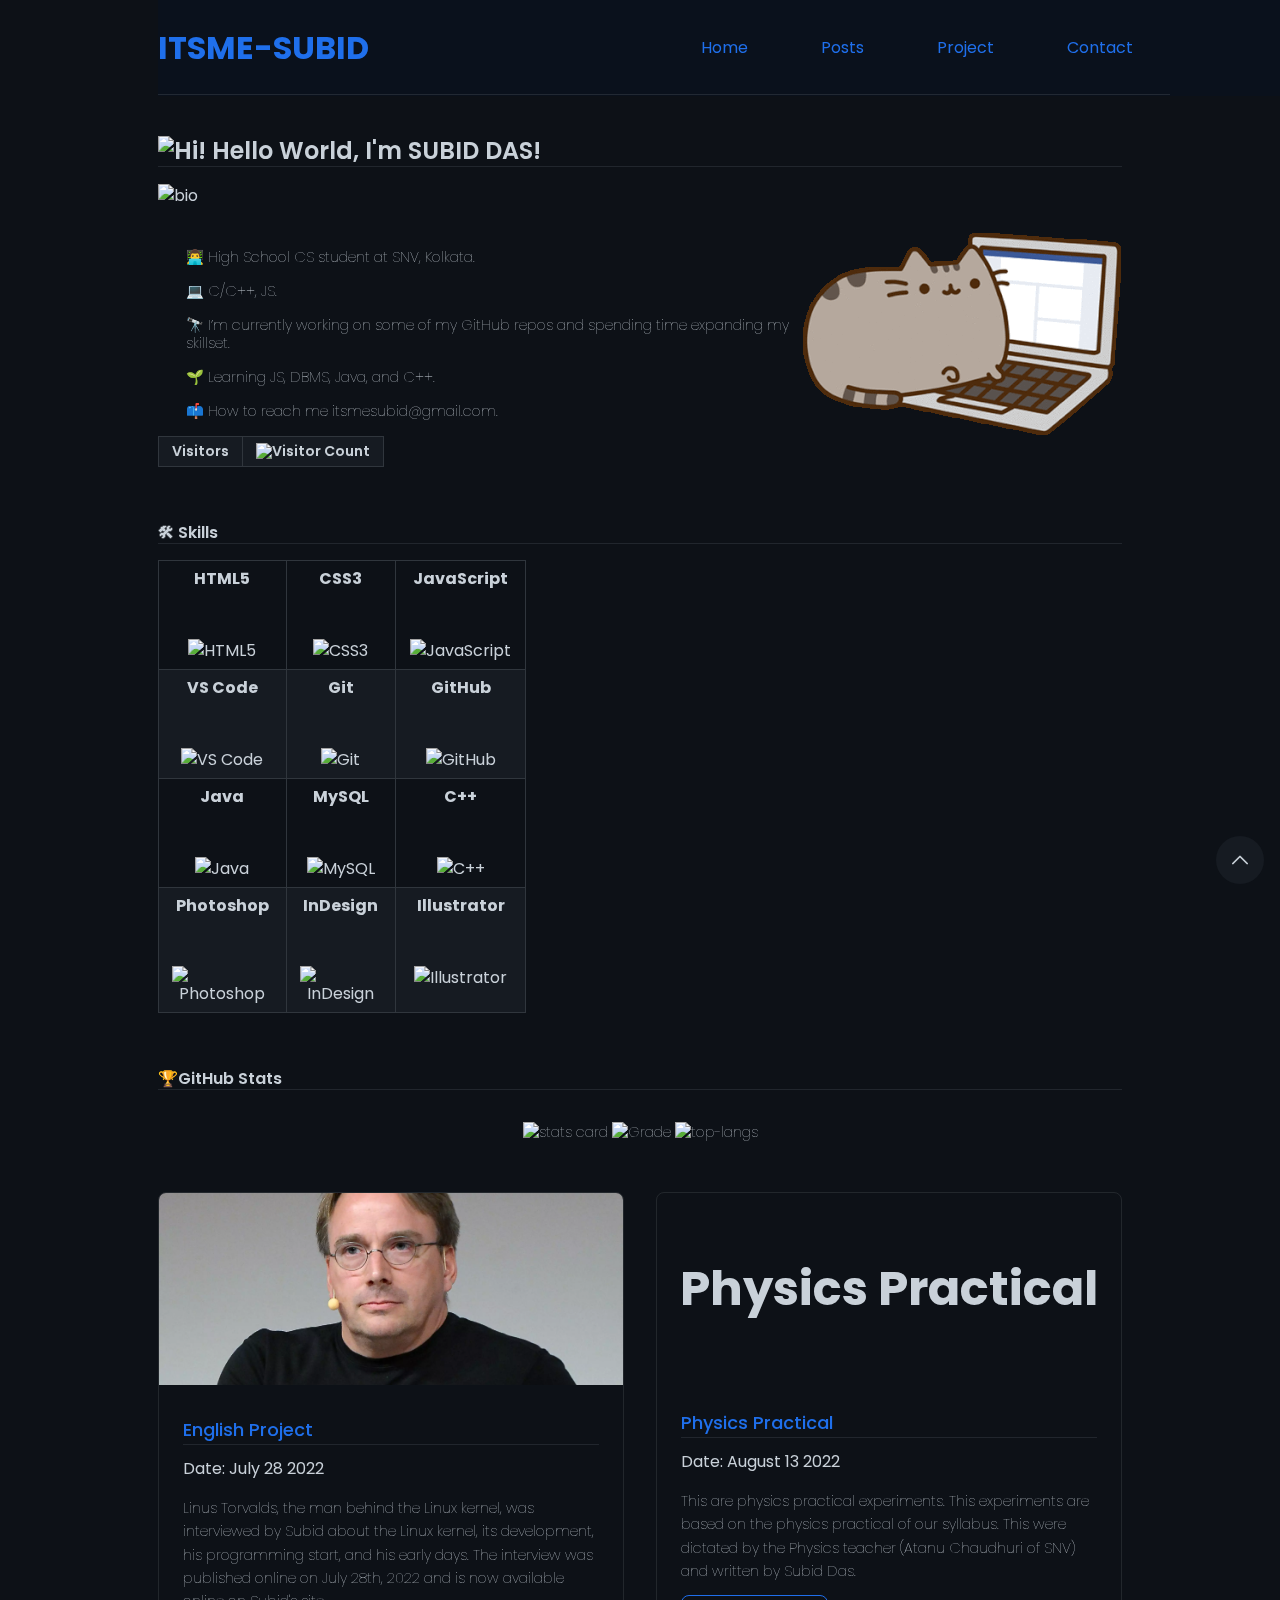
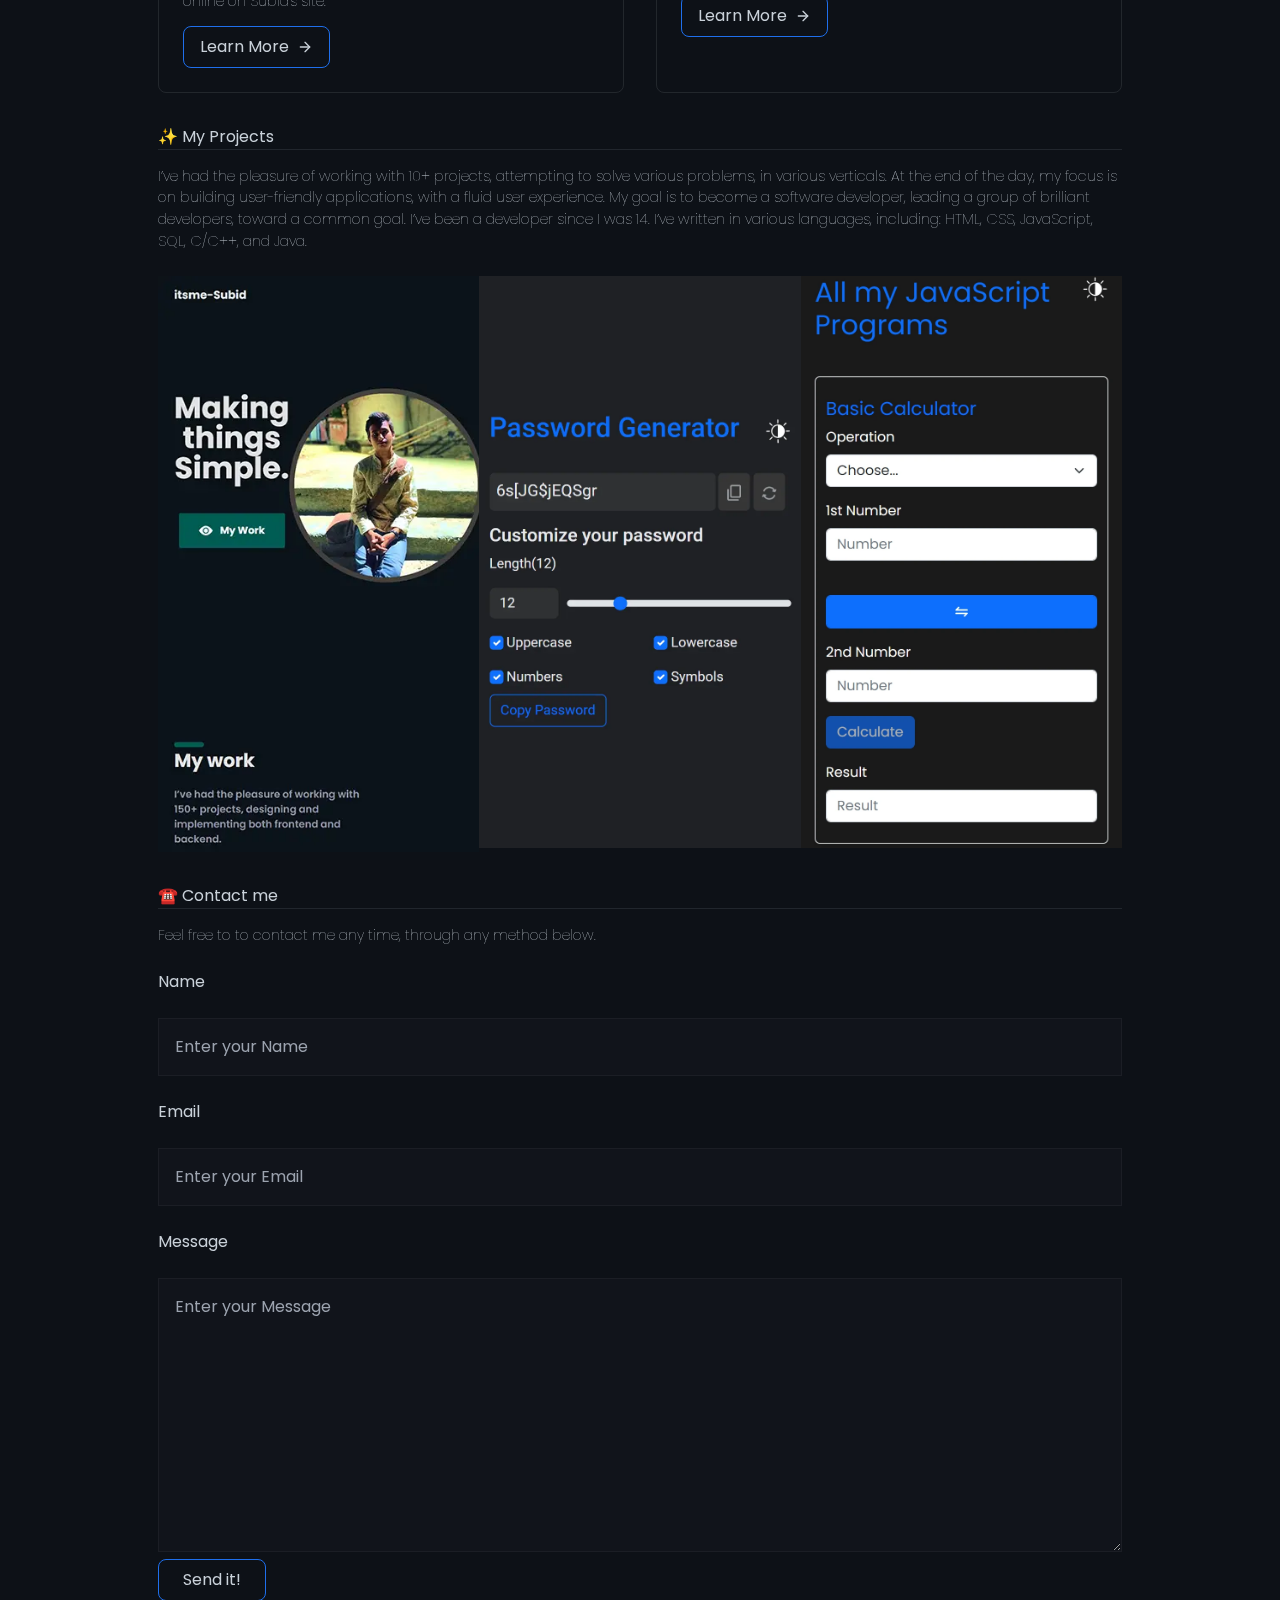
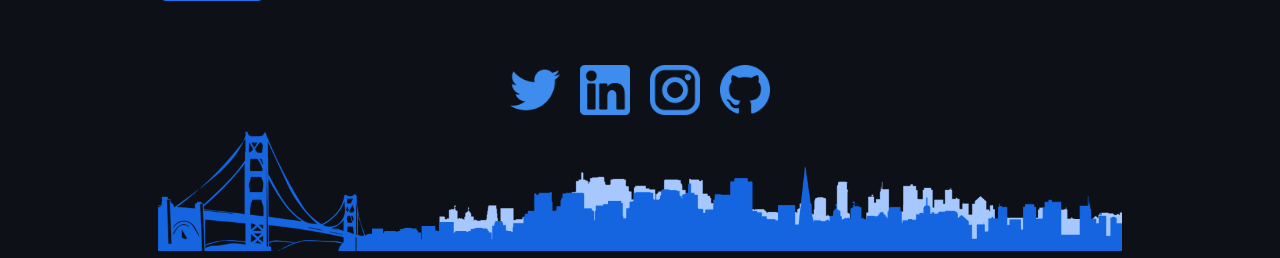
==== commit 23e5c7be: "Update `index.html`" ====
--- a/index.html
+++ b/index.html
@@ -259,7 +259,7 @@
                     <div class="mx-auto">
                         <div class="flex flex-wrap -m-4">
                             <div class="md:pl-0 px-0 p-4 md:w-1/2 post">
-                                <a href="august/">
+                                <a href="august/english-project.html">
                                     <div
                                         class="h-full border border-gray-200 border-opacity-10 rounded-lg overflow-hidden">
                                         <img class="lg:h-48 md:h-36 w-full object-cover object-center"
@@ -269,15 +269,7 @@
                                             </h1>
                                             Date: <time datetime="2022-28-07">July 28 2022</time>
                                             <p class="leading-relaxed mb-3">
-                                                Linus
-                                                Torvalds, the man behind the Linux kernel, was interviewed by Subid
-                                                about
-                                                the Linux
-                                                kernel, its development, his programming start, and his early days. The
-                                                interview
-                                                was published in a print magazine in 2011 and is now available online on
-                                                Subid's
-                                                site.</p>
+                                                Linus Torvalds, the man behind the Linux kernel, was interviewed by Subid about the Linux kernel, its development, his programming start, and his early days. The interview was published online on July 28th, 2022 and is now available online on Subid's site.</p>
                                             <div class="flex items-center flex-wrap ">
                                                 <button class="px-4 py-2 inline-flex items-center md:mb-2 lg:mb-0">Learn
                                                     More
@@ -294,7 +286,7 @@
                                 </a>
                             </div>
                             <div class="md:pl-0 px-0 p-4 md:w-1/2 post">
-                                <a href="july/">
+                                <a href="july/physics-practical.html">
                                     <div
                                         class="h-full border border-gray-200 border-opacity-10 rounded-lg overflow-hidden">
                                         <div class="thumbnail lg:h-48 md:h-36 w-full object-cover object-center">
@@ -454,4 +446,4 @@
     <script src="assets/script.js"></script>
 </body>
 
-</html>+</html>
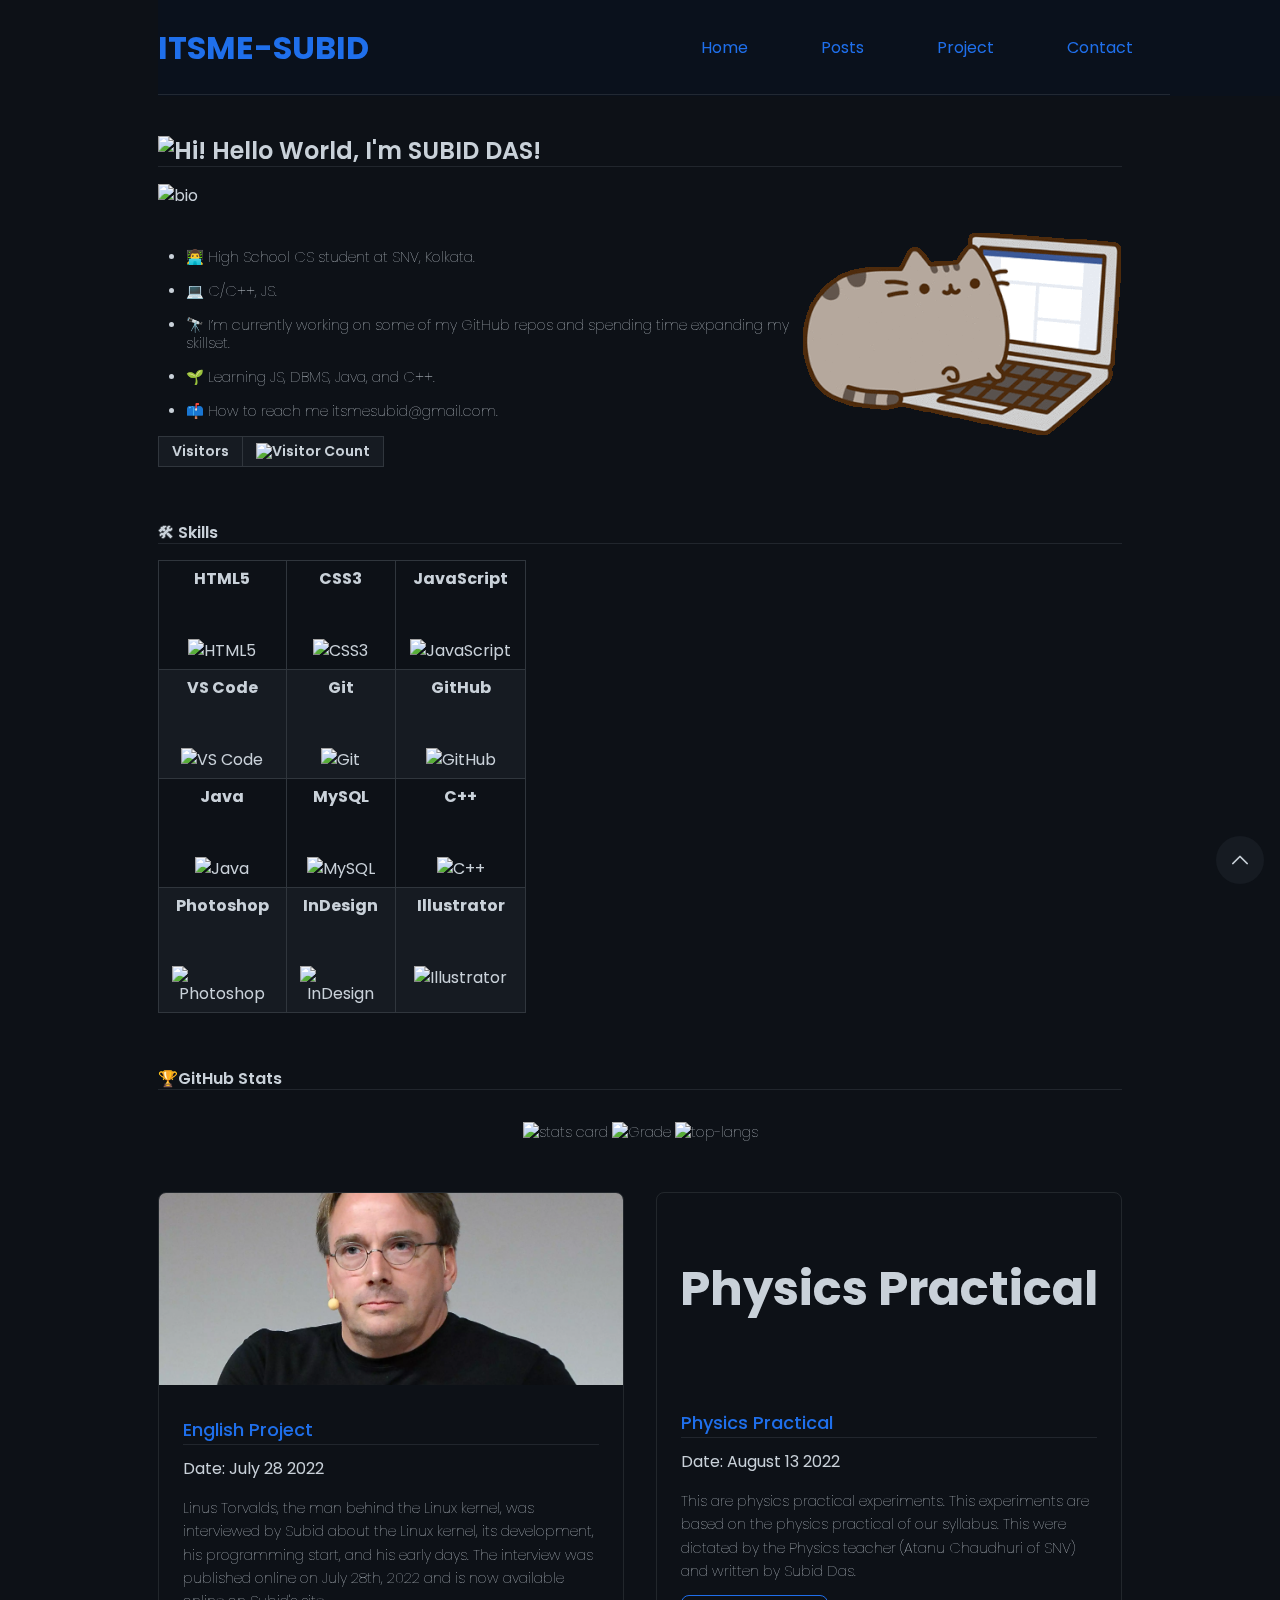
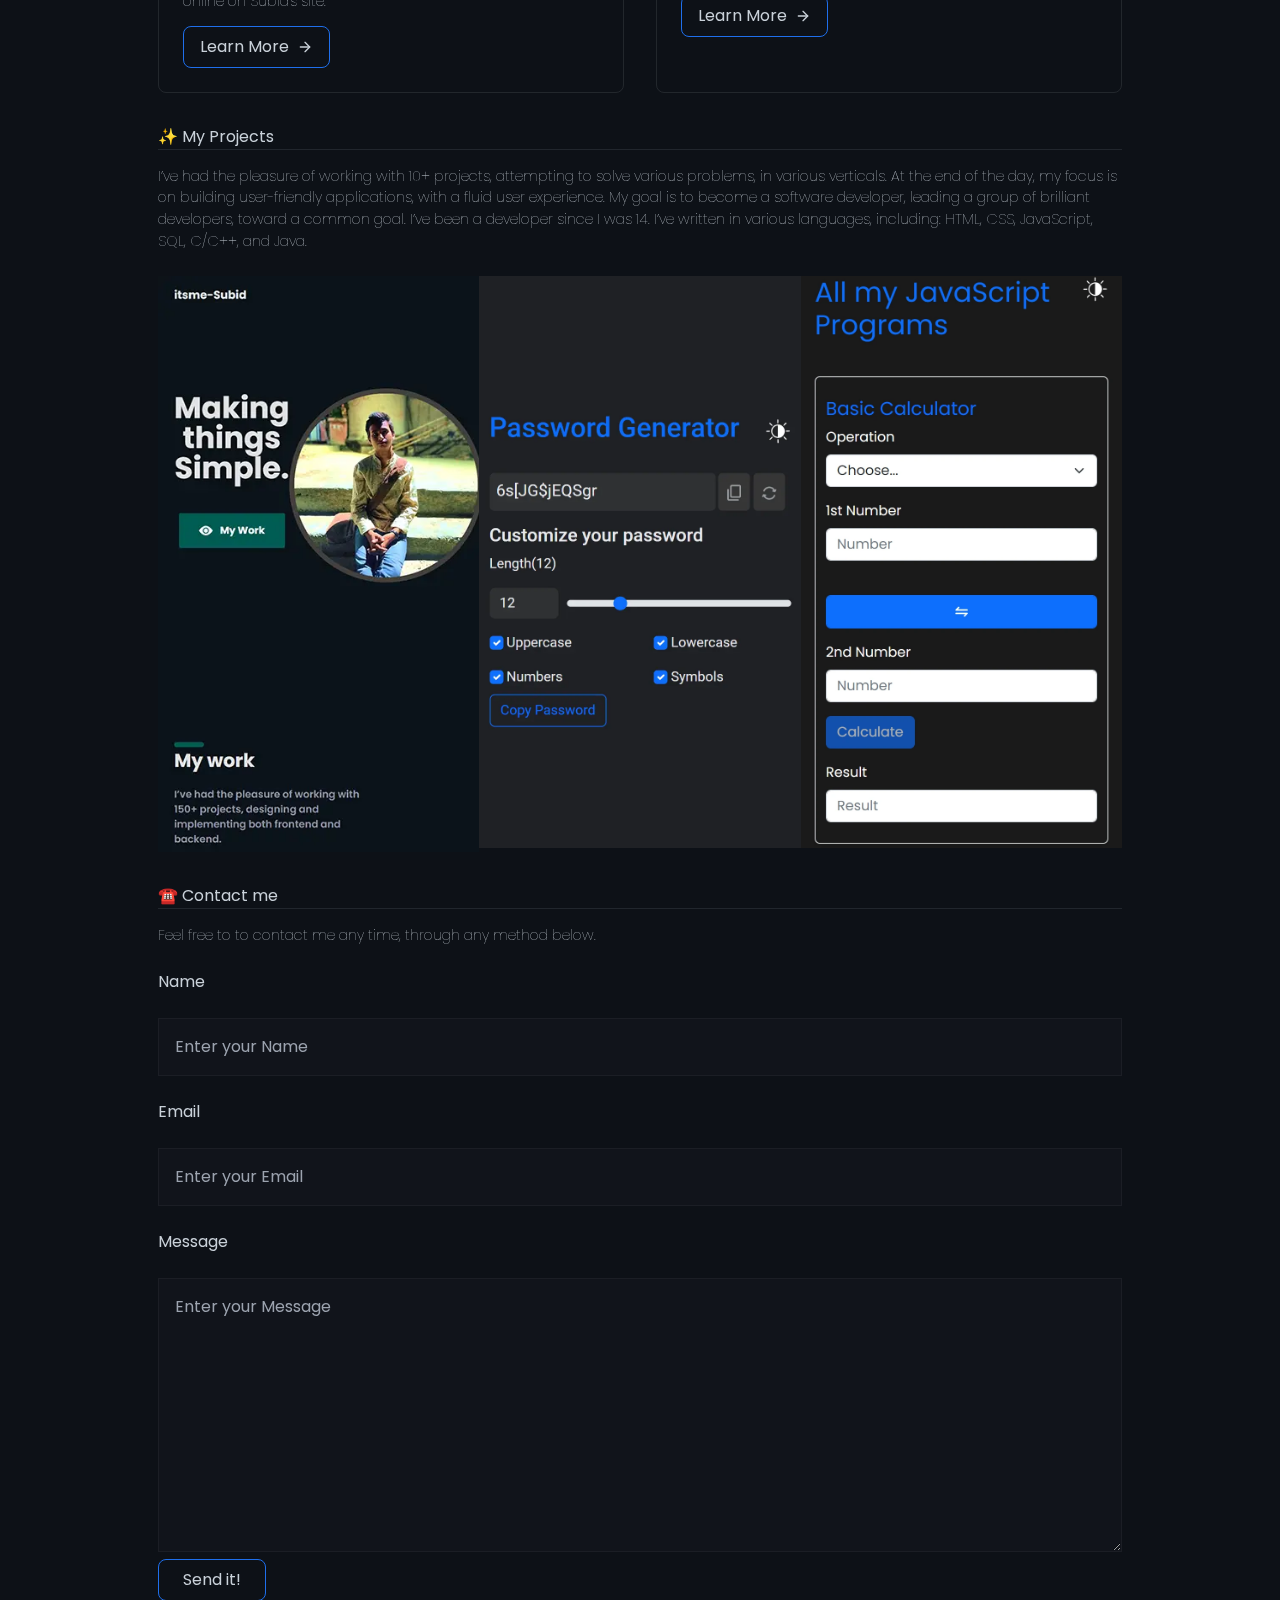
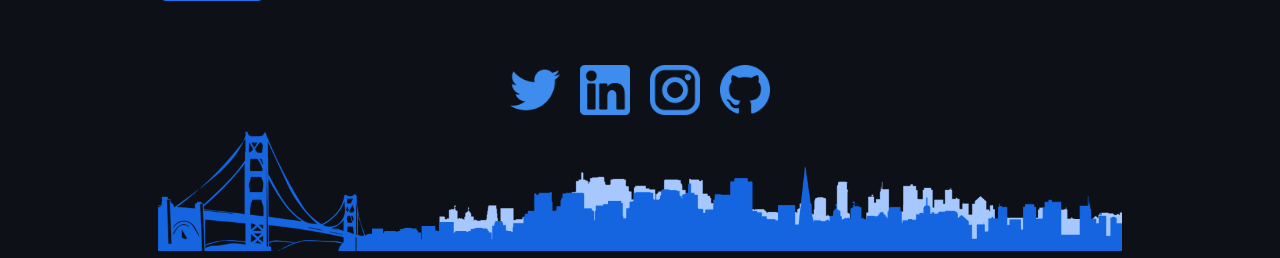
==== commit 2e309b1c: "Verify `GOOGLE SEARCH CONSOLE`" ====
--- a/index.html
+++ b/index.html
@@ -5,6 +5,7 @@
     <meta charset="UTF-8">
     <meta http-equiv="X-UA-Compatible" content="IE=edge">
     <meta name="viewport" content="width=device-width, initial-scale=1">
+    <meta name="google-site-verification" content="Jv--UBpg4BBy5PIFRAEHx1Tf0WFk0YmhNBXXGFzWoqI" />
     <title>Blog by Subid</title>
     <meta property="og:locale" content="en_US" />
     <meta name="description" content="Blog by Subid" />
--- a/assets/predefine.css
+++ b/assets/predefine.css
@@ -39,6 +39,10 @@
 
 p {
     padding-top: 1rem;
+}
+
+li{
+    list-style-type: disc;
 }
 
 .px-5 {
--- a/assets/style.css
+++ b/assets/style.css
@@ -37,6 +37,7 @@
 
 header ul li {
     font-size: 1rem;
+    list-style-type: none;
 }
 
 header ul {
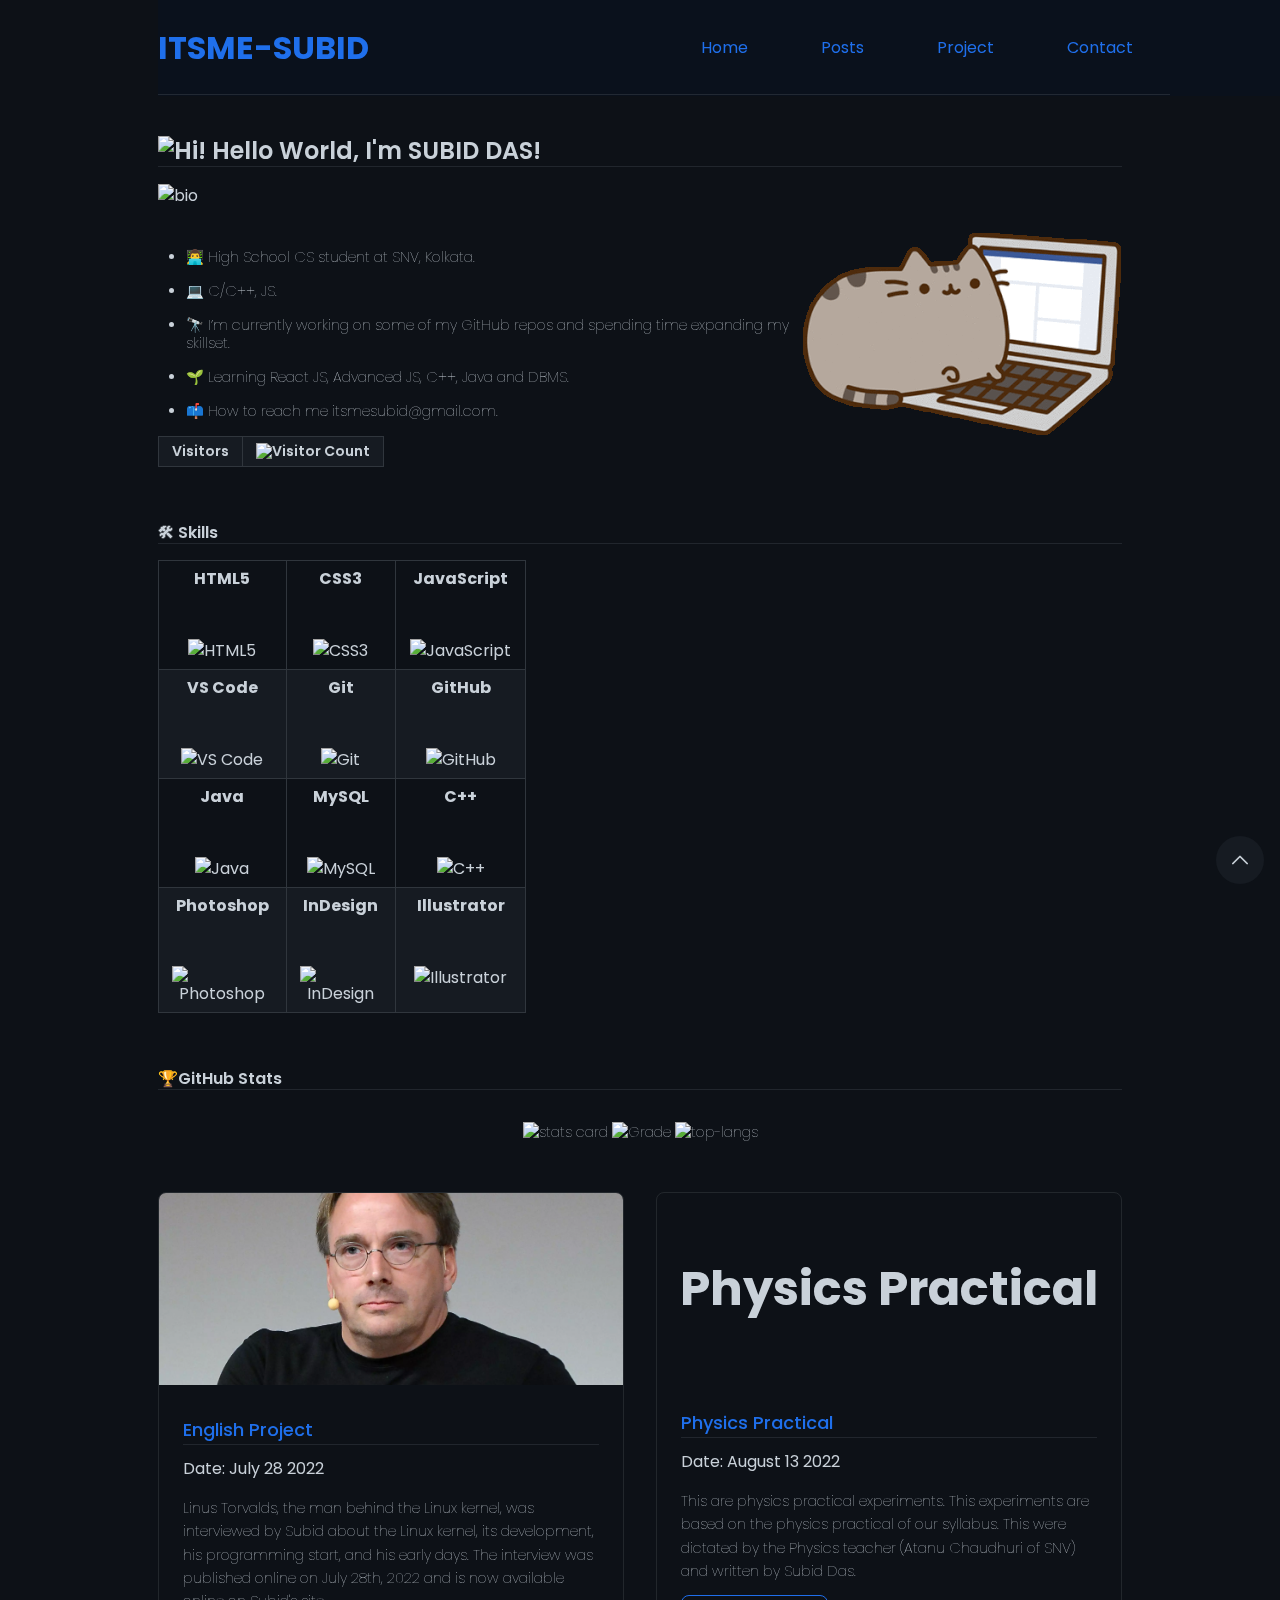
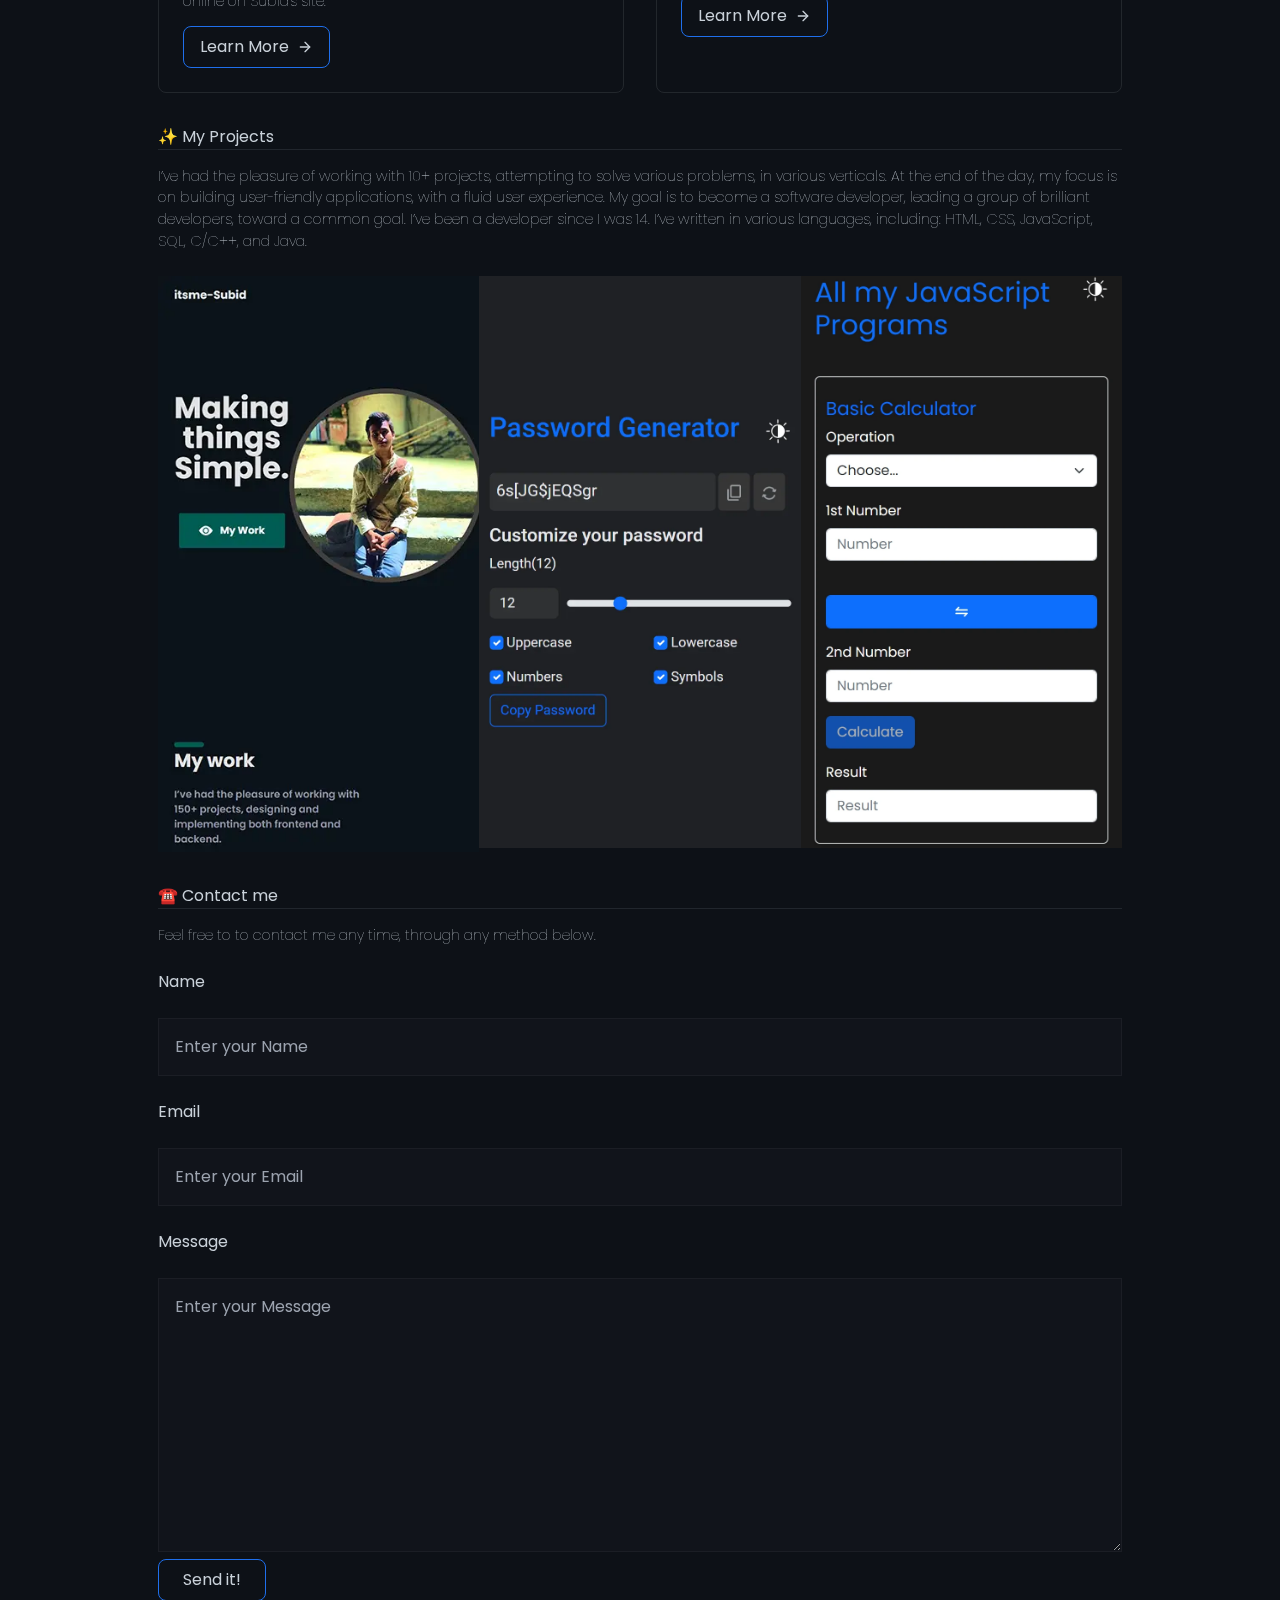
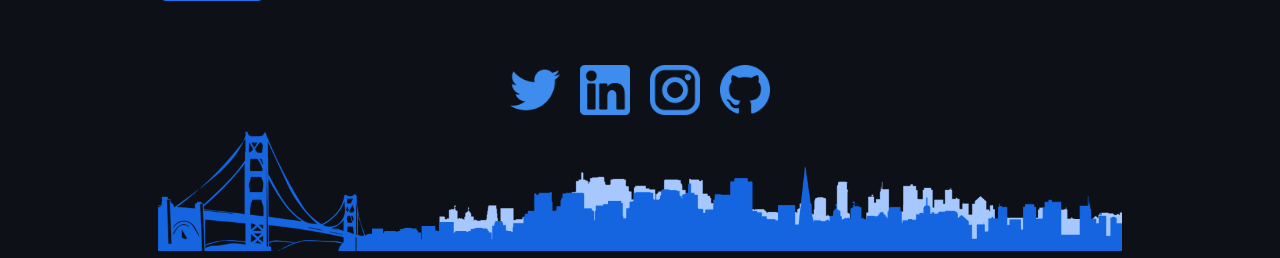
==== commit 0fbb9106: "Update `index.html`" ====
--- a/index.html
+++ b/index.html
@@ -1,450 +1,685 @@
 <!DOCTYPE html>
 <html lang="en-US">
-
-<head>
-    <meta charset="UTF-8">
-    <meta http-equiv="X-UA-Compatible" content="IE=edge">
-    <meta name="viewport" content="width=device-width, initial-scale=1">
-    <meta name="google-site-verification" content="Jv--UBpg4BBy5PIFRAEHx1Tf0WFk0YmhNBXXGFzWoqI" />
+  <head>
+    <meta charset="UTF-8" />
+    <meta http-equiv="X-UA-Compatible" content="IE=edge" />
+    <meta name="viewport" content="width=device-width, initial-scale=1" />
+    <meta
+      name="google-site-verification"
+      content="Jv--UBpg4BBy5PIFRAEHx1Tf0WFk0YmhNBXXGFzWoqI"
+    />
     <title>Blog by Subid</title>
     <meta property="og:locale" content="en_US" />
     <meta name="description" content="Blog by Subid" />
     <link rel="canonical" href="https://itsme-subid.github.io/Blog-2022/" />
-    <meta name="twitter:card" content="A blog by Subid using pure JS, CSS and HTML" />
+    <meta
+      name="twitter:card"
+      content="A blog by Subid using pure JS, CSS and HTML"
+    />
     <meta property="twitter:title" content="Blog by Subid" />
-    <meta name="msapplication-TileImage" content="https://itsme-subid.github.io/Blog-2022/assets/preview.png">
-
-    <meta property="og:site_name" content="Blog-2022">
-    <meta property="og:title" content="Blog by Subid">
-    <meta property="og:description" content="This Blog is made by Subid using Pure JS, CSS and HTML">
-
-    <meta property="og:image" itemprop="image" content="https://itsme-subid.github.io/Blog-2022/assets/preview.png">
+    <meta
+      name="msapplication-TileImage"
+      content="https://itsme-subid.github.io/Blog-2022/assets/preview.png"
+    />
+
+    <meta property="og:site_name" content="Blog-2022" />
+    <meta property="og:title" content="Blog by Subid" />
+    <meta
+      property="og:description"
+      content="This Blog is made by Subid using Pure JS, CSS and HTML"
+    />
+
+    <meta
+      property="og:image"
+      itemprop="image"
+      content="https://itsme-subid.github.io/Blog-2022/assets/preview.png"
+    />
 
     <meta property="og:type" content="website" />
-    <meta property="og:image:type" content="image/png">
-
-    <meta property="og:image:width" content="300">
-    <meta property="og:image:height" content="300">
-
-    <meta property="og:url" content="https://itsme-subid.github.io/Blog-2022/">
-    <link rel="stylesheet" href="assets/predefine.css">
-    <link rel="stylesheet" href="assets/style.css">
-    <link rel="shortcut icon" type="image/x-icon"
-        href="https://itsme-subid.github.io/Experimental/assets/favicon-32x32.png">
-    <link rel="stylesheet" href="assets/style-post.css">
-</head>
-
-<body>
+    <meta property="og:image:type" content="image/png" />
+
+    <meta property="og:image:width" content="300" />
+    <meta property="og:image:height" content="300" />
+
+    <meta
+      property="og:url"
+      content="https://itsme-subid.github.io/Blog-2022/"
+    />
+    <link rel="stylesheet" href="assets/predefine.css" />
+    <link rel="stylesheet" href="assets/style.css" />
+    <link
+      rel="shortcut icon"
+      type="image/x-icon"
+      href="https://itsme-subid.github.io/Experimental/favicon.ico"
+    />
+    <link rel="stylesheet" href="assets/style-post.css" />
+  </head>
+
+  <body>
     <div class="without-footer container-lg px-6">
-        <!-- header -->
-        <header>
-            <div class="header-elements">
-                <div class="flex justify-space-between">
-                    <span><a href="#home" class="logo-lg">ITSME-SUBID</a></span>
-                    <ul class="flex no-bullet justify-around hide-ul ul0" dir="auto">
-                        <li><a href="#home" rel="noopener noreferrer">Home</a></li>
-                        <li><a href="#post" rel="noopener noreferrer">Posts</a></li>
-                        <li><a href="#project" rel="noopener noreferrer">Project</a></li>
-                        <li><a href="#contact" rel="noopener noreferrer">Contact</a></li>
-                    </ul>
+      <!-- header -->
+      <header>
+        <div class="header-elements">
+          <div class="flex justify-space-between">
+            <span><a href="#home" class="logo-lg">ITSME-SUBID</a></span>
+            <ul class="flex no-bullet justify-around hide-ul ul0" dir="auto">
+              <li><a href="#home" rel="noopener noreferrer">Home</a></li>
+              <li><a href="#post" rel="noopener noreferrer">Posts</a></li>
+              <li><a href="#project" rel="noopener noreferrer">Project</a></li>
+              <li><a href="#contact" rel="noopener noreferrer">Contact</a></li>
+            </ul>
+          </div>
+          <img
+            draggable="false"
+            src="assets/hamburger.svg"
+            class="hamburger hide-icon"
+            alt="E"
+          />
+          <img
+            draggable="false"
+            src="assets/close.svg"
+            class="close hide-icon"
+            alt="X"
+          />
+          <span><a href="#home" class="logo">ITSME-SUBID</a></span>
+          <ul class="no-bullet hide-ul1 ul1" dir="auto">
+            <li onclick="openMenu();">
+              <a href="#home" rel="noopener noreferrer">Home</a>
+            </li>
+            <li onclick="openMenu();">
+              <a href="#post" rel="noopener noreferrer">Posts</a>
+            </li>
+            <li onclick="openMenu();">
+              <a href="#project" rel="noopener noreferrer">Project</a>
+            </li>
+            <li onclick="openMenu();">
+              <a href="#contact" rel="noopener noreferrer">Contact</a>
+            </li>
+          </ul>
+        </div>
+      </header>
+
+      <div class="main container-lg">
+        <!-- home -->
+        <div id="home">
+          <article class="container-lg" itemprop="text">
+            <div class="flex md-flex-cols">
+              <article class="markdown-body container-lg" itemprop="text">
+                <h1 dir="auto">
+                  <img
+                    draggable="false"
+                    src="https://github.com/itsme-Subid/Blog-2022/blob/main/assets/wave.gif?raw=true"
+                    width="35"
+                    height="35"
+                    alt="Hi!"
+                  />
+                  Hello World, I'm SUBID DAS!
+                </h1>
+                <a class="anchor-of-bio-svg"
+                  ><img
+                    draggable="false"
+                    alt="bio"
+                    class="bio-svg"
+                    align="center"
+                    src="https://readme-typing-svg.herokuapp.com/?lines=Student%20web%20and%20app%20developer;Experienced%20Web%20Designer;3%2B%20years%20of%20coding%20experience;Always%20learning%20new%20things&font=Poppins&center=true&width=440&height=45&color=1f6feb&vCenter=true&size=22&pause=1000"
+                /></a>
+                <h5 align="left" dir="auto" class="bio">
+                  <img
+                    draggable="false"
+                    align="right"
+                    src="assets/cat-typing.gif"
+                    style="max-width: 100%"
+                    alt="Fun"
+                  />
+                  <ul dir="auto">
+                    <li>
+                      <p dir="auto">
+                        <g-emoji> 👨‍💻</g-emoji> High School CS student at
+                        <a
+                          href="https://en.wikipedia.org/wiki/Sheoraphuli_Surendra_Nath_Vidyaniketan"
+                          rel="nofollow"
+                          >SNV</a
+                        >, Kolkata.
+                      </p>
+                    </li>
+                    <li>
+                      <p dir="auto"><g-emoji> 💻</g-emoji> C/C++, JS.</p>
+                    </li>
+                    <li>
+                      <p dir="auto">
+                        <g-emoji> 🔭</g-emoji> I’m currently working on some of
+                        my GitHub repos and spending time expanding my skillset.
+                      </p>
+                    </li>
+                    <li>
+                      <p dir="auto">
+                        <g-emoji> 🌱</g-emoji> Learning React JS, Advanced JS,
+                        C++, Java and DBMS.
+                      </p>
+                    </li>
+                    <li>
+                      <p dir="auto">
+                        <g-emoji> 📫</g-emoji> How to reach me
+                        <a href="mailto:itsmesubid@gmail.com"
+                          >itsmesubid@gmail.com</a
+                        >.
+                      </p>
+                    </li>
+                  </ul>
+                  <table class="visit-count">
+                    <tbody>
+                      <tr>
+                        <td>Visitors</td>
+                        <td>
+                          <a
+                            align="center"
+                            href="https://github.com/itsme-subid"
+                            ><img
+                              draggable="false"
+                              src="https://camo.githubusercontent.com/f6021f84bf8a5a4d25e197ce9f9a31e465d6d69b73ca0c0bd33d471fa03fc3d5/68747470733a2f2f70726f66696c652d636f756e7465722e676c697463682e6d652f6974736d652d73756269642f636f756e742e737667"
+                              alt="Visitor Count"
+                              height="30"
+                              width="224"
+                              data-canonical-src="https://profile-counter.glitch.me/itsme-subid/count.svg"
+                              style="max-width: 100%"
+                          /></a>
+                        </td>
+                      </tr>
+                    </tbody>
+                  </table>
+                </h5>
+                <a href="#home">
+                  <button role="button" class="uparrow">
+                    <img
+                      class="uparrow-img"
+                      src="assets/uparrow.png"
+                      alt="Up"
+                    />
+                  </button>
+                </a>
+
+                <h2 dir="auto"><g-emoji> 🛠</g-emoji> Skills</h2>
+
+                <table class="skills-table">
+                  <tbody>
+                    <tr valign="top">
+                      <td width="25%" align="center">
+                        <span><strong>HTML5</strong></span
+                        ><br /><br /><br />
+                        <img
+                          draggable="false"
+                          height="64px"
+                          src="https://cdn.svgporn.com/logos/html-5.svg"
+                          alt="HTML5"
+                          style="max-width: 100%"
+                        />
+                      </td>
+                      <td width="25%" align="center">
+                        <span><strong>CSS3</strong></span
+                        ><br /><br /><br />
+                        <img
+                          draggable="false"
+                          height="64px"
+                          src="https://cdn.svgporn.com/logos/css-3.svg"
+                          alt="CSS3"
+                          style="max-width: 100%"
+                        />
+                      </td>
+                      <td width="25%" align="center">
+                        <span><strong>JavaScript</strong></span
+                        ><br /><br /><br />
+                        <img
+                          draggable="false"
+                          height="64px"
+                          src="https://cdn.svgporn.com/logos/javascript.svg"
+                          alt="JavaScript"
+                          style="max-width: 100%"
+                        />
+                      </td>
+                    </tr>
+                    <tr>
+                      <td width="25%" align="center">
+                        <span><strong>VS Code</strong></span
+                        ><br /><br /><br />
+                        <img
+                          draggable="false"
+                          height="64px"
+                          src="https://cdn.svgporn.com/logos/visual-studio-code.svg"
+                          alt="VS Code"
+                          style="max-width: 100%"
+                        />
+                      </td>
+                      <td width="25%" align="center">
+                        <span><strong>Git</strong></span
+                        ><br /><br /><br />
+                        <img
+                          draggable="false"
+                          height="64px"
+                          src="https://cdn.svgporn.com/logos/git-icon.svg"
+                          alt="Git"
+                          style="max-width: 100%"
+                        />
+                      </td>
+                      <td width="25%" align="center">
+                        <span><strong>GitHub</strong></span
+                        ><br /><br /><br />
+                        <a
+                          rel="noopener noreferrer"
+                          href="https://github.com/itsme-Subid"
+                          ><img
+                            draggable="false"
+                            height="64px"
+                            src="https://cdn.svgporn.com/logos/github.svg"
+                            alt="GitHub"
+                            style="max-width: 100%"
+                        /></a>
+                      </td>
+                    </tr>
+                    <tr valign="top">
+                      <td width="25%" align="center">
+                        <span><strong>Java</strong></span
+                        ><br /><br /><br />
+                        <img
+                          draggable="false"
+                          height="64px"
+                          src="https://www.vectorlogo.zone/logos/java/java-ar21.svg"
+                          alt="Java"
+                          style="max-width: 100%"
+                        />
+                      </td>
+                      <td width="25%" align="center">
+                        <span><strong>MySQL</strong></span
+                        ><br /><br /><br />
+                        <img
+                          draggable="false"
+                          height="64px"
+                          src="https://www.vectorlogo.zone/logos/mysql/mysql-ar21.svg"
+                          alt="MySQL"
+                          style="max-width: 100%"
+                        />
+                      </td>
+                      <td width="25%" align="center">
+                        <span><strong>C++</strong></span
+                        ><br /><br /><br />
+                        <img
+                          draggable="false"
+                          height="64px"
+                          src="https://cdn.svgporn.com/logos/c-plusplus.svg"
+                          alt="C++"
+                          style="max-width: 100%"
+                        />
+                      </td>
+                    </tr>
+                    <tr valign="top">
+                      <td width="25%" align="center">
+                        <span><strong>Photoshop</strong></span
+                        ><br /><br /><br />
+                        <img
+                          draggable="false"
+                          height="64px"
+                          src="https://cdn.svgporn.com/logos/adobe-photoshop.svg"
+                          alt="Photoshop"
+                          style="max-width: 100%"
+                        />
+                      </td>
+                      <td width="25%" align="center">
+                        <span><strong>InDesign</strong></span
+                        ><br /><br /><br />
+                        <img
+                          draggable="false"
+                          height="64px"
+                          src="https://cdn.svgporn.com/logos/adobe-indesign.svg"
+                          alt="InDesign"
+                          style="max-width: 100%"
+                        />
+                      </td>
+                      <td width="25%" align="center">
+                        <span><strong>Illustrator</strong></span
+                        ><br /><br /><br />
+                        <img
+                          draggable="false"
+                          height="64px"
+                          src="https://cdn.svgporn.com/logos/adobe-illustrator.svg"
+                          alt="Illustrator"
+                          style="max-width: 100%"
+                        />
+                      </td>
+                    </tr>
+                  </tbody>
+                </table>
+
+                <h2 dir="auto"><g-emoji> 🏆</g-emoji>GitHub Stats</h2>
+                <p align="center" dir="auto">
+                  <a align="left" href="https://github.com/itsme-subid">
+                    <img
+                      draggable="false"
+                      alt="stats card"
+                      height="200px"
+                      width="400"
+                      src="https://github-readme-streak-stats.herokuapp.com/?user=itsme-subid&amp;theme=tokyonight&amp;hide_border=true&amp;bg_color=1F222E"
+                      style="max-width: 100%"
+                      alt="Contribution"
+                  /></a>
+                  <a align="right" href="https://github.com/itsme-subid"
+                    ><img
+                      draggable="false"
+                      height="200px"
+                      width="400"
+                      src="https://github-readme-stats.vercel.app/api?username=itsme-subid&amp;count_private=true&amp;theme=tokyonight&amp;show_icons=true&amp;hide_border=true&amp;bg_color=1F222E"
+                      style="max-width: 100%"
+                      alt="Grade"
+                  /></a>
+                  <a align="center" href="https://github.com/itsme-subid"
+                    ><img
+                      draggable="false"
+                      height="200px"
+                      width="400"
+                      src="https://github-readme-stats.vercel.app/api/top-langs/?username=itsme-Subid&amp;langs_count=8&amp;layout=compact&amp;theme=tokyonight&amp;hide_border=true&amp;bg_color=1F222E&amp;title_color=70a4fc&amp;icon_color=F8D866&amp;hide=Jupyter%20Notebook"
+                      style="max-width: 100%"
+                      alt="top-langs"
+                  /></a>
+                </p>
+              </article>
+            </div>
+          </article>
+        </div>
+
+        <!-- post -->
+        <div id="post">
+          <section class="">
+            <div class="mx-auto">
+              <div class="flex flex-wrap -m-4">
+                <div class="md:pl-0 px-0 p-4 md:w-1/2 post">
+                  <a href="august/english-project.html">
+                    <div
+                      class="h-full border border-gray-200 border-opacity-10 rounded-lg overflow-hidden"
+                    >
+                      <img
+                        class="lg:h-48 md:h-36 w-full object-cover object-center"
+                        src="august/assets/linus.jpg"
+                        alt="blog"
+                      />
+                      <div class="p-6">
+                        <h1
+                          class="post-heading title-font text-lg font-medium mb-3"
+                        >
+                          English Project
+                        </h1>
+                        Date: <time datetime="2022-28-07">July 28 2022</time>
+                        <p class="leading-relaxed mb-3">
+                          Linus Torvalds, the man behind the Linux kernel, was
+                          interviewed by Subid about the Linux kernel, its
+                          development, his programming start, and his early
+                          days. The interview was published online on July 28th,
+                          2022 and is now available online on Subid's site.
+                        </p>
+                        <div class="flex items-center flex-wrap">
+                          <button
+                            class="px-4 py-2 inline-flex items-center md:mb-2 lg:mb-0"
+                          >
+                            Learn More
+                            <svg
+                              class="w-4 h-4 ml-2"
+                              viewBox="0 0 24 24"
+                              stroke="currentColor"
+                              stroke-width="2"
+                              fill="none"
+                              stroke-linecap="round"
+                              stroke-linejoin="round"
+                            >
+                              <path d="M5 12h14"></path>
+                              <path d="M12 5l7 7-7 7"></path>
+                            </svg>
+                          </button>
+                        </div>
+                      </div>
+                    </div>
+                  </a>
                 </div>
-                <img draggable="false" src="assets/hamburger.svg" class="hamburger hide-icon" alt="E">
-                <img draggable="false" src="assets/close.svg" class="close hide-icon" alt="X">
-                <span><a href="#home" class="logo">ITSME-SUBID</a></span>
-                <ul class="no-bullet hide-ul1 ul1" dir="auto">
-                    <li onclick="openMenu();"><a href="#home" rel="noopener noreferrer">Home</a></li>
-                    <li onclick="openMenu();"><a href="#post" rel="noopener noreferrer">Posts</a></li>
-                    <li onclick="openMenu();"><a href="#project" rel="noopener noreferrer">Project</a></li>
-                    <li onclick="openMenu();"><a href="#contact" rel="noopener noreferrer">Contact</a></li>
-                </ul>
+                <div class="md:pl-0 px-0 p-4 md:w-1/2 post">
+                  <a href="july/physics-practical.html">
+                    <div
+                      class="h-full border border-gray-200 border-opacity-10 rounded-lg overflow-hidden"
+                    >
+                      <div
+                        class="thumbnail lg:h-48 md:h-36 w-full object-cover object-center"
+                      >
+                        <h1>Physics Practical</h1>
+                      </div>
+                      <div class="p-6">
+                        <h1
+                          class="post-heading title-font text-lg font-medium mb-3"
+                        >
+                          Physics Practical
+                        </h1>
+                        Date: <time datetime="2022-08-13">August 13 2022</time>
+                        <p class="leading-relaxed mb-3">
+                          This are physics practical experiments. This
+                          experiments are based on the physics practical of our
+                          syllabus. This were dictated by the Physics teacher
+                          (Atanu Chaudhuri of SNV) and written by Subid Das.
+                        </p>
+                        <div class="flex items-center flex-wrap">
+                          <button
+                            class="px-4 py-2 inline-flex items-center md:mb-2 lg:mb-0"
+                          >
+                            Learn More
+                            <svg
+                              class="w-4 h-4 ml-2"
+                              viewBox="0 0 24 24"
+                              stroke="currentColor"
+                              stroke-width="2"
+                              fill="none"
+                              stroke-linecap="round"
+                              stroke-linejoin="round"
+                            >
+                              <path d="M5 12h14"></path>
+                              <path d="M12 5l7 7-7 7"></path>
+                            </svg>
+                          </button>
+                        </div>
+                      </div>
+                    </div>
+                  </a>
+                </div>
+              </div>
             </div>
-        </header>
-
-        <div class="main container-lg">
-
-            <!-- home -->
-            <div id="home">
-                <article class="container-lg" itemprop="text">
-
-                    <div class="flex md-flex-cols">
-
-                        <article class="markdown-body container-lg" itemprop="text">
-                            <h1 dir="auto">
-                                <img draggable="false"
-                                    src="https://github.com/itsme-Subid/Blog-2022/blob/main/assets/wave.gif?raw=true"
-                                    width="35" height="35" alt="Hi!">
-                                Hello World, I'm SUBID DAS!
-                            </h1>
-                            <a class="anchor-of-bio-svg"><img draggable="false" alt="bio" class="bio-svg" align=center
-                                    src="https://readme-typing-svg.herokuapp.com/?lines=Student%20web%20and%20app%20developer;Experienced%20Web%20Designer;3%2B%20years%20of%20coding%20experience;Always%20learning%20new%20things&font=Poppins&center=true&width=440&height=45&color=1f6feb&vCenter=true&size=22&pause=1000"></a>
-                            <h5 align="left" dir="auto" class="bio">
-                                <img draggable="false" align="right" src="assets/cat-typing.gif"
-                                    style="max-width: 100%;" alt="Fun">
-                                <ul dir="auto">
-                                    <li>
-                                        <p dir="auto">
-                                            <g-emoji>
-                                                👨‍💻</g-emoji> High School CS student at <a
-                                                href="https://en.wikipedia.org/wiki/Sheoraphuli_Surendra_Nath_Vidyaniketan"
-                                                rel="nofollow">SNV</a>, Kolkata.
-                                        </p>
-                                    </li>
-                                    <li>
-                                        <p dir="auto">
-                                            <g-emoji>
-                                                💻</g-emoji> C/C++, JS.
-                                        </p>
-                                    </li>
-                                    <li>
-                                        <p dir="auto">
-                                            <g-emoji>
-                                                🔭</g-emoji> I’m currently working on some of my GitHub repos and
-                                            spending
-                                            time
-                                            expanding my skillset.
-                                        </p>
-                                    </li>
-                                    <li>
-                                        <p dir="auto">
-                                            <g-emoji>
-                                                🌱</g-emoji> Learning JS, DBMS, Java, and C++.
-                                        </p>
-                                    </li>
-                                    <li>
-                                        <p dir="auto">
-                                            <g-emoji>
-                                                📫</g-emoji> How to reach me <a
-                                                href="mailto:itsmesubid@gmail.com">itsmesubid@gmail.com</a>.
-                                        </p>
-                                    </li>
-                                </ul>
-                                <table class="visit-count">
-                                    <tbody>
-                                        <tr>
-                                            <td>Visitors</td>
-                                            <td><a align="center" href="https://github.com/itsme-subid"><img
-                                                        draggable="false"
-                                                        src="https://camo.githubusercontent.com/f6021f84bf8a5a4d25e197ce9f9a31e465d6d69b73ca0c0bd33d471fa03fc3d5/68747470733a2f2f70726f66696c652d636f756e7465722e676c697463682e6d652f6974736d652d73756269642f636f756e742e737667"
-                                                        alt="Visitor Count" height="30" width="224"
-                                                        data-canonical-src="https://profile-counter.glitch.me/itsme-subid/count.svg"
-                                                        style="max-width: 100%;"></a></td>
-                                        </tr>
-                                    </tbody>
-                                </table>
-                            </h5>
-                            <a href="#home">
-                                <button role="button" class="uparrow"><img class="uparrow-img" src="assets/uparrow.png"
-                                        alt="Up"></button>
-                            </a>
-
-                            <h2 dir="auto">
-                                <g-emoji>
-                                    🛠</g-emoji> Skills
-                            </h2>
-
-                            <table class="skills-table">
-                                <tbody>
-                                    <tr valign="top">
-                                        <td width="25%" align="center">
-                                            <span><strong>HTML5</strong></span><br><br><br>
-                                            <img draggable="false" height="64px"
-                                                src="https://cdn.svgporn.com/logos/html-5.svg" alt="HTML5"
-                                                style="max-width: 100%;">
-                                        </td>
-                                        <td width="25%" align="center">
-                                            <span><strong>CSS3</strong></span><br><br><br>
-                                            <img draggable="false" height="64px"
-                                                src="https://cdn.svgporn.com/logos/css-3.svg" alt="CSS3"
-                                                style="max-width: 100%;">
-                                        </td>
-                                        <td width="25%" align="center">
-                                            <span><strong>JavaScript</strong></span><br><br><br>
-                                            <img draggable="false" height="64px"
-                                                src="https://cdn.svgporn.com/logos/javascript.svg" alt="JavaScript"
-                                                style="max-width: 100%;">
-                                        </td>
-                                    </tr>
-                                    <tr>
-                                        <td width="25%" align="center">
-                                            <span><strong>VS Code</strong></span><br><br><br>
-                                            <img draggable="false" height="64px"
-                                                src="https://cdn.svgporn.com/logos/visual-studio-code.svg" alt="VS Code"
-                                                style="max-width: 100%;">
-                                        </td>
-                                        <td width="25%" align="center">
-                                            <span><strong>Git</strong></span><br><br><br>
-                                            <img draggable="false" height="64px"
-                                                src="https://cdn.svgporn.com/logos/git-icon.svg" alt="Git"
-                                                style="max-width: 100%;">
-                                        </td>
-                                        <td width="25%" align="center">
-                                            <span><strong>GitHub</strong></span><br><br><br>
-                                            <a rel="noopener noreferrer" href="https://github.com/itsme-Subid"><img
-                                                    draggable="false" height="64px"
-                                                    src="https://cdn.svgporn.com/logos/github.svg" alt="GitHub"
-                                                    style="max-width: 100%;"></a>
-                                        </td>
-                                    </tr>
-                                    <tr valign="top">
-                                        <td width="25%" align="center">
-                                            <span><strong>Java</strong></span><br><br><br>
-                                            <img draggable="false" height="64px"
-                                                src="https://www.vectorlogo.zone/logos/java/java-ar21.svg" alt="Java"
-                                                style="max-width: 100%;">
-                                        </td>
-                                        <td width="25%" align="center">
-                                            <span><strong>MySQL</strong></span><br><br><br>
-                                            <img draggable="false" height="64px"
-                                                src="https://www.vectorlogo.zone/logos/mysql/mysql-ar21.svg" alt="MySQL"
-                                                style="max-width: 100%;">
-                                        </td>
-                                        <td width="25%" align="center">
-                                            <span><strong>C++</strong></span><br><br><br>
-                                            <img draggable="false" height="64px"
-                                                src="https://cdn.svgporn.com/logos/c-plusplus.svg" alt="C++"
-                                                style="max-width: 100%;">
-                                        </td>
-                                    </tr>
-                                    <tr valign="top">
-                                        <td width="25%" align="center">
-                                            <span><strong>Photoshop</strong></span><br><br><br>
-                                            <img draggable="false" height="64px"
-                                                src="https://cdn.svgporn.com/logos/adobe-photoshop.svg" alt="Photoshop"
-                                                style="max-width: 100%;">
-                                        </td>
-                                        <td width="25%" align="center">
-                                            <span><strong>InDesign</strong></span><br><br><br>
-                                            <img draggable="false" height="64px"
-                                                src="https://cdn.svgporn.com/logos/adobe-indesign.svg" alt="InDesign"
-                                                style="max-width: 100%;">
-                                        </td>
-                                        <td width="25%" align="center">
-                                            <span><strong>Illustrator</strong></span><br><br><br>
-                                            <img draggable="false" height="64px"
-                                                src="https://cdn.svgporn.com/logos/adobe-illustrator.svg"
-                                                alt="Illustrator" style="max-width: 100%;">
-                                        </td>
-                                    </tr>
-                                </tbody>
-                            </table>
-
-                            <h2 dir="auto">
-                                <g-emoji>
-                                    🏆</g-emoji>GitHub Stats
-                            </h2>
-                            <p align="center" dir="auto">
-                                <a align="left" href="https://github.com/itsme-subid">
-                                    <img draggable="false" alt="stats card" height="200px" width="400"
-                                        src="https://github-readme-streak-stats.herokuapp.com/?user=itsme-subid&amp;theme=tokyonight&amp;hide_border=true&amp;bg_color=1F222E"
-                                        style="max-width: 100%;" alt="Contribution"></a>
-                                <a align="right" href="https://github.com/itsme-subid"><img draggable="false"
-                                        height="200px" width="400"
-                                        src="https://github-readme-stats.vercel.app/api?username=itsme-subid&amp;count_private=true&amp;theme=tokyonight&amp;show_icons=true&amp;hide_border=true&amp;bg_color=1F222E"
-                                        style="max-width: 100%;" alt="Grade"></a>
-                                <a align="center" href="https://github.com/itsme-subid"><img draggable="false"
-                                        height="200px" width="400"
-                                        src="https://github-readme-stats.vercel.app/api/top-langs/?username=itsme-Subid&amp;langs_count=8&amp;layout=compact&amp;theme=tokyonight&amp;hide_border=true&amp;bg_color=1F222E&amp;title_color=70a4fc&amp;icon_color=F8D866&amp;hide=Jupyter%20Notebook"
-                                        style="max-width: 100%;" alt="top-langs"></a>
-
-                            </p>
-                        </article>
-
+          </section>
+        </div>
+
+        <!-- project -->
+        <div id="project">
+          <section>
+            <h2 dir="auto"><g-emoji> ✨</g-emoji> My Projects</h2>
+            <p class="section-paragraph mb-6">
+              I’ve had the pleasure of working with 10+ projects, attempting to
+              solve various problems, in various verticals. At the end of the
+              day, my focus is on building user-friendly applications, with a
+              fluid user experience. My goal is to become a software developer,
+              leading a group of brilliant developers, toward a common goal.
+              I’ve been a developer since I was 14. I’ve written in various
+              languages, including: HTML, CSS, JavaScript, SQL, C/C++, and Java.
+            </p>
+            <div class="flex">
+              <div align="center" dir="auto">
+                <a
+                  href="https://itsme-subid.github.io/Portfolio/"
+                  rel="nofollow"
+                >
+                  <img
+                    draggable="false"
+                    class="project-pic"
+                    align="left"
+                    src="assets/project1.webp"
+                    alt="Portfolio"
+                  />
+                </a>
+                <a
+                  href="https://itsme-subid.github.io/Password-Generator/"
+                  rel="nofollow"
+                >
+                  <img
+                    draggable="false"
+                    class="project-pic"
+                    align="center"
+                    src="assets/project2.webp"
+                    alt="Password Generator"
+                  />
+                </a>
+                <a
+                  href="https://itsme-subid.github.io/JavaScript/Basic%20Calculator/"
+                  rel="nofollow"
+                >
+                  <img
+                    draggable="false"
+                    class="project-pic"
+                    align="right"
+                    src="assets/project3.webp"
+                    alt="Calculator"
+                  />
+                </a>
+              </div>
+            </div>
+          </section>
+        </div>
+
+        <!-- contact-->
+        <div id="contact">
+          <div class="container flex justify-between items-center w-full mb-12">
+            <section class="w-full">
+              <h2 dir="auto"><g-emoji> ☎️</g-emoji> Contact me</h2>
+              <p class="section-paragraph">
+                Feel free to to contact me any time, through any method below.
+              </p>
+
+              <div class="w-full grid lg:grid-cols-2 gap-8 lg:gap-32 mt-24">
+                <div>
+                  <form
+                    action="https://formspree.io/f/mdobdyjz"
+                    method="POST"
+                    id="my-form"
+                  >
+                    <div class="form-group">
+                      <div class="space-y-12">
+                        <div class="form-group">
+                          <label for="Name" class="block mb-6">Name</label>
+                          <input
+                            type="text"
+                            id="Name"
+                            class="w-full border border-input-border bg-input px-4 py-4"
+                            name="Name"
+                            placeholder="Enter your Name"
+                            required
+                          />
+                        </div>
+                      </div>
+
+                      <div class="form-group">
+                        <label for="email" class="block mb-6">Email</label>
+                        <input
+                          type="email"
+                          class="w-full border border-input-border bg-input px-4 py-4"
+                          id="email"
+                          name="email"
+                          pattern="[a-z0-9._%+-]+@[a-z0-9.-]+\.[a-z]{2,4}$"
+                          placeholder="Enter your Email"
+                          required
+                        />
+                      </div>
+
+                      <div class="form-group">
+                        <label for="message" class="block mb-6">Message</label>
+                        <textarea
+                          name="message"
+                          class="w-full border border-input-border bg-input px-4 py-4"
+                          id="message"
+                          cols="30"
+                          rows="10"
+                          placeholder="Enter your Message"
+                          required
+                        ></textarea>
+                      </div>
+                      <button type="submit" class="px-6 py-2 bg-theme">
+                        Send it!
+                      </button>
                     </div>
-
-                </article>
-            </div>
-
-            <!-- post -->
-            <div id="post">
-                <section class="">
-                    <div class="mx-auto">
-                        <div class="flex flex-wrap -m-4">
-                            <div class="md:pl-0 px-0 p-4 md:w-1/2 post">
-                                <a href="august/english-project.html">
-                                    <div
-                                        class="h-full border border-gray-200 border-opacity-10 rounded-lg overflow-hidden">
-                                        <img class="lg:h-48 md:h-36 w-full object-cover object-center"
-                                            src="august/assets/linus.jpg" alt="blog">
-                                        <div class="p-6">
-                                            <h1 class="post-heading title-font text-lg font-medium mb-3">English Project
-                                            </h1>
-                                            Date: <time datetime="2022-28-07">July 28 2022</time>
-                                            <p class="leading-relaxed mb-3">
-                                                Linus Torvalds, the man behind the Linux kernel, was interviewed by Subid about the Linux kernel, its development, his programming start, and his early days. The interview was published online on July 28th, 2022 and is now available online on Subid's site.</p>
-                                            <div class="flex items-center flex-wrap ">
-                                                <button class="px-4 py-2 inline-flex items-center md:mb-2 lg:mb-0">Learn
-                                                    More
-                                                    <svg class="w-4 h-4 ml-2" viewBox="0 0 24 24" stroke="currentColor"
-                                                        stroke-width="2" fill="none" stroke-linecap="round"
-                                                        stroke-linejoin="round">
-                                                        <path d="M5 12h14"></path>
-                                                        <path d="M12 5l7 7-7 7"></path>
-                                                    </svg>
-                                                </button>
-                                            </div>
-                                        </div>
-                                    </div>
-                                </a>
-                            </div>
-                            <div class="md:pl-0 px-0 p-4 md:w-1/2 post">
-                                <a href="july/physics-practical.html">
-                                    <div
-                                        class="h-full border border-gray-200 border-opacity-10 rounded-lg overflow-hidden">
-                                        <div class="thumbnail lg:h-48 md:h-36 w-full object-cover object-center">
-                                            <h1>
-                                                Physics Practical
-                                            </h1>
-                                        </div>
-                                        <div class="p-6">
-                                            <h1 class="post-heading title-font text-lg font-medium mb-3">Physics
-                                                Practical
-                                            </h1>
-                                            Date: <time datetime="2022-08-13">August 13 2022</time>
-                                            <p class="leading-relaxed mb-3">This are physics practical experiments. This
-                                                experiments
-                                                are based on the physics practical of our syllabus. This were dictated
-                                                by
-                                                the
-                                                Physics teacher (Atanu Chaudhuri of SNV) and written by Subid Das.</p>
-                                            <div class="flex items-center flex-wrap">
-                                                <button
-                                                    class="px-4 py-2 inline-flex items-center md:mb-2 lg:mb-0 ">Learn
-                                                    More
-                                                    <svg class="w-4 h-4 ml-2" viewBox="0 0 24 24" stroke="currentColor"
-                                                        stroke-width="2" fill="none" stroke-linecap="round"
-                                                        stroke-linejoin="round">
-                                                        <path d="M5 12h14"></path>
-                                                        <path d="M12 5l7 7-7 7"></path>
-                                                    </svg>
-                                                </button>
-                                            </div>
-                                        </div>
-                                    </div>
-                                </a>
-                            </div>
-                        </div>
-                    </div>
-                </section>
-            </div>
-
-            <!-- project -->
-            <div id="project">
-                <section>
-
-                    <h2 dir="auto">
-                        <g-emoji>
-                            ✨</g-emoji> My Projects
-                    </h2>
-                    <p class="section-paragraph mb-6">
-                        I’ve had the pleasure of working with 10+ projects, attempting to solve
-                        various problems, in various verticals. At the end of the day, my focus is on building
-                        user-friendly
-                        applications, with a fluid user experience.
-                        My goal is to become a software developer, leading a group of brilliant developers, toward a
-                        common
-                        goal.
-                        I’ve been a developer since I was 14. I’ve written in various languages, including:
-                        HTML, CSS, JavaScript, SQL, C/C++, and Java.
-                    </p>
-                    <div class="flex">
-                        <div align="center" dir="auto">
-                            <a href="https://itsme-subid.github.io/Portfolio/" rel="nofollow">
-                                <img draggable="false" class="project-pic" align="left" src="assets/project1.webp"
-                                    alt="Portfolio">
-                            </a>
-                            <a href="https://itsme-subid.github.io/Password-Generator/" rel="nofollow">
-                                <img draggable="false" class="project-pic" align="center" src="assets/project2.webp"
-                                    alt="Password Generator">
-                            </a>
-                            <a href="https://itsme-subid.github.io/JavaScript/Basic%20Calculator/" rel="nofollow">
-                                <img draggable="false" class="project-pic" align="right" src="assets/project3.webp"
-                                    alt="Calculator">
-                            </a>
-                        </div>
-                    </div>
-
-                </section>
-            </div>
-
-            <!-- contact-->
-            <div id="contact">
-                <div class="container flex justify-between items-center w-full mb-12">
-                    <section class="w-full">
-                        <h2 dir="auto">
-                            <g-emoji>
-                                ☎️</g-emoji> Contact me
-                        </h2>
-                        <p class="section-paragraph">Feel free to to contact me any time, through any method
-                            below.</p>
-
-                        <div class="w-full grid lg:grid-cols-2 gap-8 lg:gap-32 mt-24">
-                            <div>
-                                <form action="https://formspree.io/f/mdobdyjz" method="POST" id="my-form">
-                                    <div class="form-group">
-                                        <div class="space-y-12">
-                                            <div class="form-group">
-                                                <label for="Name" class="block mb-6">Name</label>
-                                                <input type="text" id="Name"
-                                                    class="w-full border border-input-border bg-input px-4 py-4"
-                                                    name="Name" placeholder="Enter your Name" required>
-                                            </div>
-                                        </div>
-
-                                        <div class="form-group">
-                                            <label for="email" class="block mb-6">Email</label>
-                                            <input type="email"
-                                                class="w-full border border-input-border bg-input px-4 py-4" id="email"
-                                                name="email" pattern="[a-z0-9._%+-]+@[a-z0-9.-]+\.[a-z]{2,4}$"
-                                                placeholder="Enter your Email" required>
-                                        </div>
-
-                                        <div class="form-group">
-                                            <label for="message" class="block mb-6">Message</label>
-                                            <textarea name="message"
-                                                class="w-full border border-input-border bg-input px-4 py-4"
-                                                id="message" cols="30" rows="10" placeholder="Enter your Message"
-                                                required></textarea>
-                                        </div>
-                                        <button type="submit" class="px-6 py-2 bg-theme">Send
-                                            it!</button>
-                                    </div>
-                                </form>
-                                <div id="status"></div>
-                            </div>
-                        </div>
-                    </section>
+                  </form>
+                  <div id="status"></div>
                 </div>
-
-            </div>
-
+              </div>
+            </section>
+          </div>
         </div>
-        <!-- footer -->
-        <footer>
-
-            <p align="center" dir="auto">
-                <a class="hover-bright" target="_blank" href="https://twitter.com/ItsmeSubid" rel="nofollow"><img
-                        draggable="false" align="center" src="assets\twitter bw.png" alt="Twitter" height="50"
-                        width="50" style="max-width: 100%;"></a>
-                &nbsp;&nbsp;&nbsp;
-                <a class="hover-bright" target="_blank" href="https://www.linkedin.com/in/subid-das-217a4622a/"
-                    rel="nofollow"><img draggable="false" align="center" src="assets\LinkedIn bw.png" alt="LinkedIn"
-                        height="50" width="50" style="max-width: 100%;"></a>&nbsp;&nbsp;&nbsp;&nbsp;
-                <a class="hover-bright" target="_blank" href="https://www.instagram.com/itsme_subid/"
-                    rel="nofollow"><img draggable="false" align="center" src="assets\Instagram bw.png" alt="Insta"
-                        height="50" width="50" style="max-width: 100%;"></a>&nbsp;&nbsp;&nbsp;&nbsp;
-                <a class="hover-bright" target="_blank" href="https://github.com/itsme-Subid" rel="nofollow"><img
-                        draggable="false" align="center" src="assets\github.png" alt="Github" height="50" width="50"
-                        style="max-width: 100%;"></a>
-            </p>
-            <p>
-                <a class="footer-png" rel="noopener noreferrer"><img draggable="false" src="assets/footer.webp"
-                        alt="footer"></a>
-            </p>
-
-        </footer>
+      </div>
+      <!-- footer -->
+      <footer>
+        <p align="center" dir="auto">
+          <a
+            class="hover-bright"
+            target="_blank"
+            href="https://twitter.com/ItsmeSubid"
+            rel="nofollow"
+            ><img
+              draggable="false"
+              align="center"
+              src="assets\twitter bw.png"
+              alt="Twitter"
+              height="50"
+              width="50"
+              style="max-width: 100%"
+          /></a>
+          &nbsp;&nbsp;&nbsp;
+          <a
+            class="hover-bright"
+            target="_blank"
+            href="https://www.linkedin.com/in/subid-das-217a4622a/"
+            rel="nofollow"
+            ><img
+              draggable="false"
+              align="center"
+              src="assets\LinkedIn bw.png"
+              alt="LinkedIn"
+              height="50"
+              width="50"
+              style="max-width: 100%" /></a
+          >&nbsp;&nbsp;&nbsp;&nbsp;
+          <a
+            class="hover-bright"
+            target="_blank"
+            href="https://www.instagram.com/itsme_subid/"
+            rel="nofollow"
+            ><img
+              draggable="false"
+              align="center"
+              src="assets\Instagram bw.png"
+              alt="Insta"
+              height="50"
+              width="50"
+              style="max-width: 100%" /></a
+          >&nbsp;&nbsp;&nbsp;&nbsp;
+          <a
+            class="hover-bright"
+            target="_blank"
+            href="https://github.com/itsme-Subid"
+            rel="nofollow"
+            ><img
+              draggable="false"
+              align="center"
+              src="assets\github.png"
+              alt="Github"
+              height="50"
+              width="50"
+              style="max-width: 100%"
+          /></a>
+        </p>
+        <p>
+          <a class="footer-png" rel="noopener noreferrer"
+            ><img draggable="false" src="assets/footer.webp" alt="footer"
+          /></a>
+        </p>
+      </footer>
     </div>
 
     <script src="assets/script.js"></script>
-</body>
-
+  </body>
 </html>
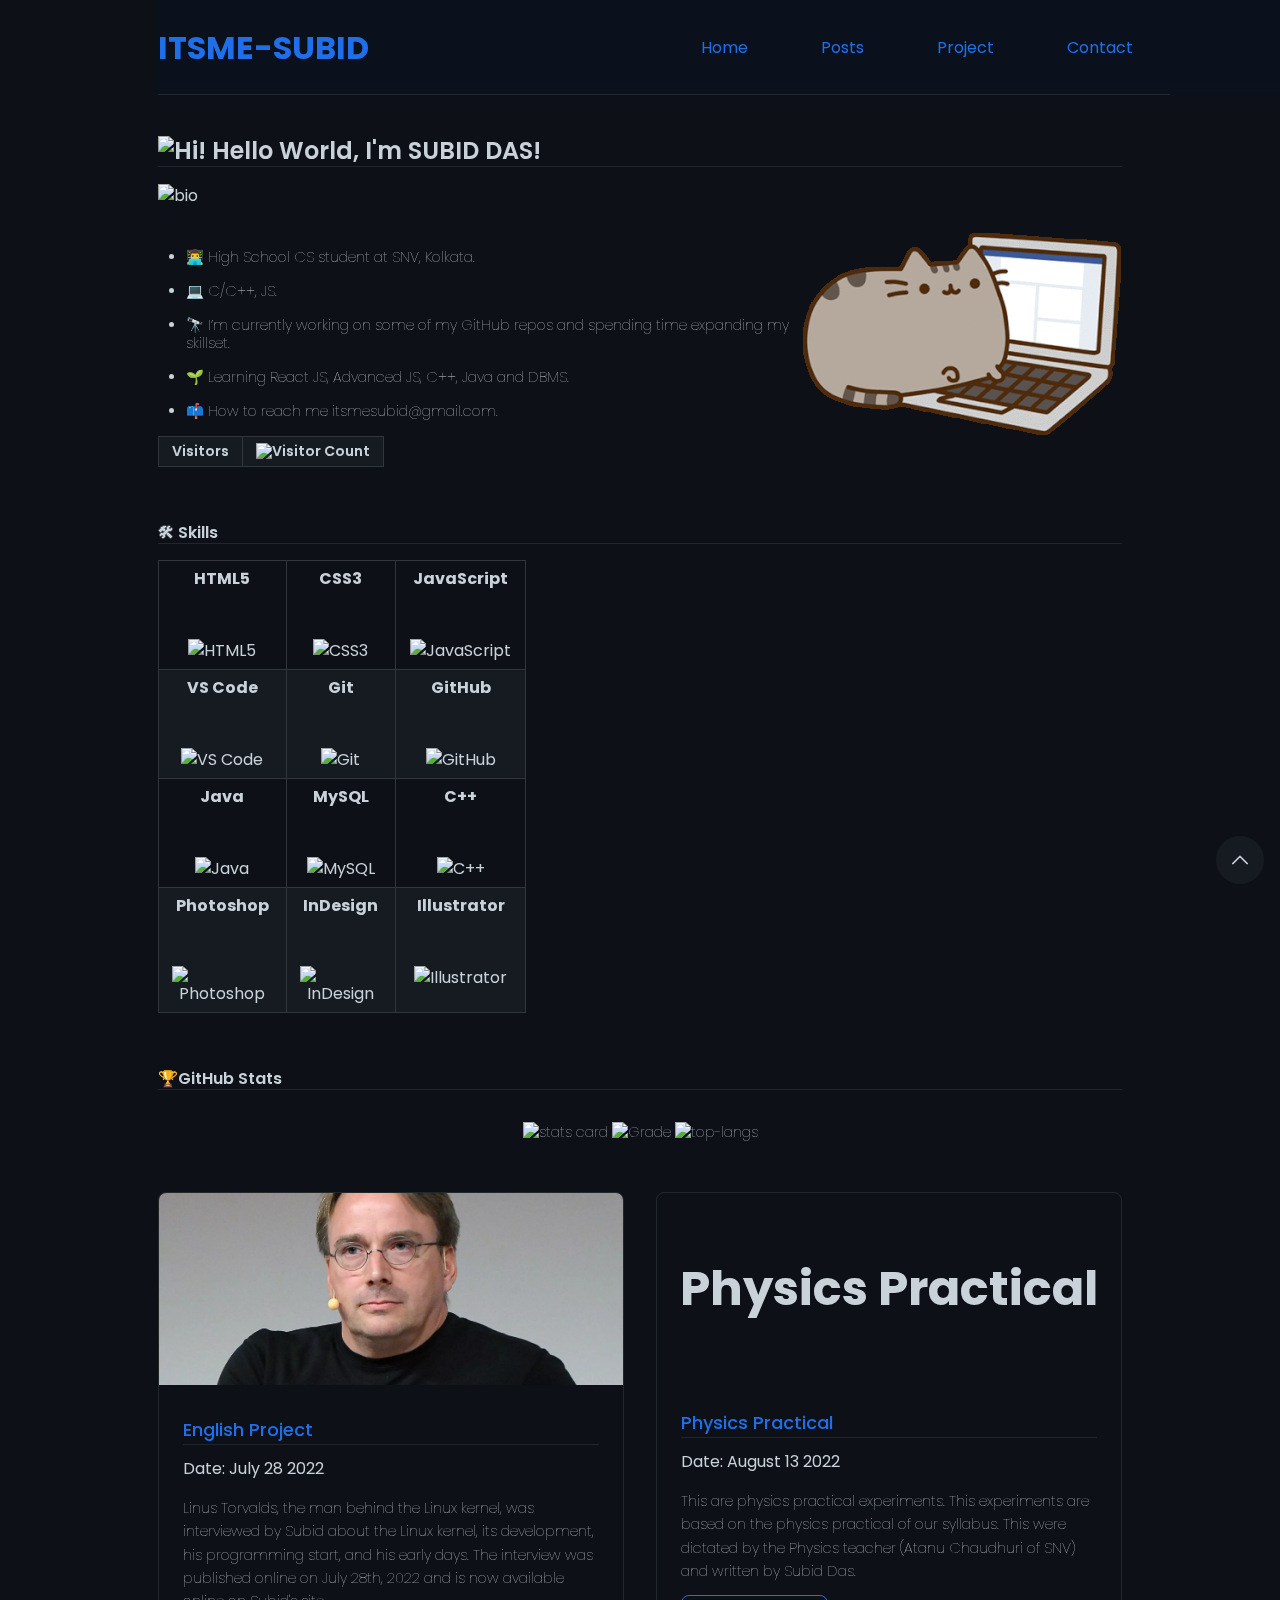
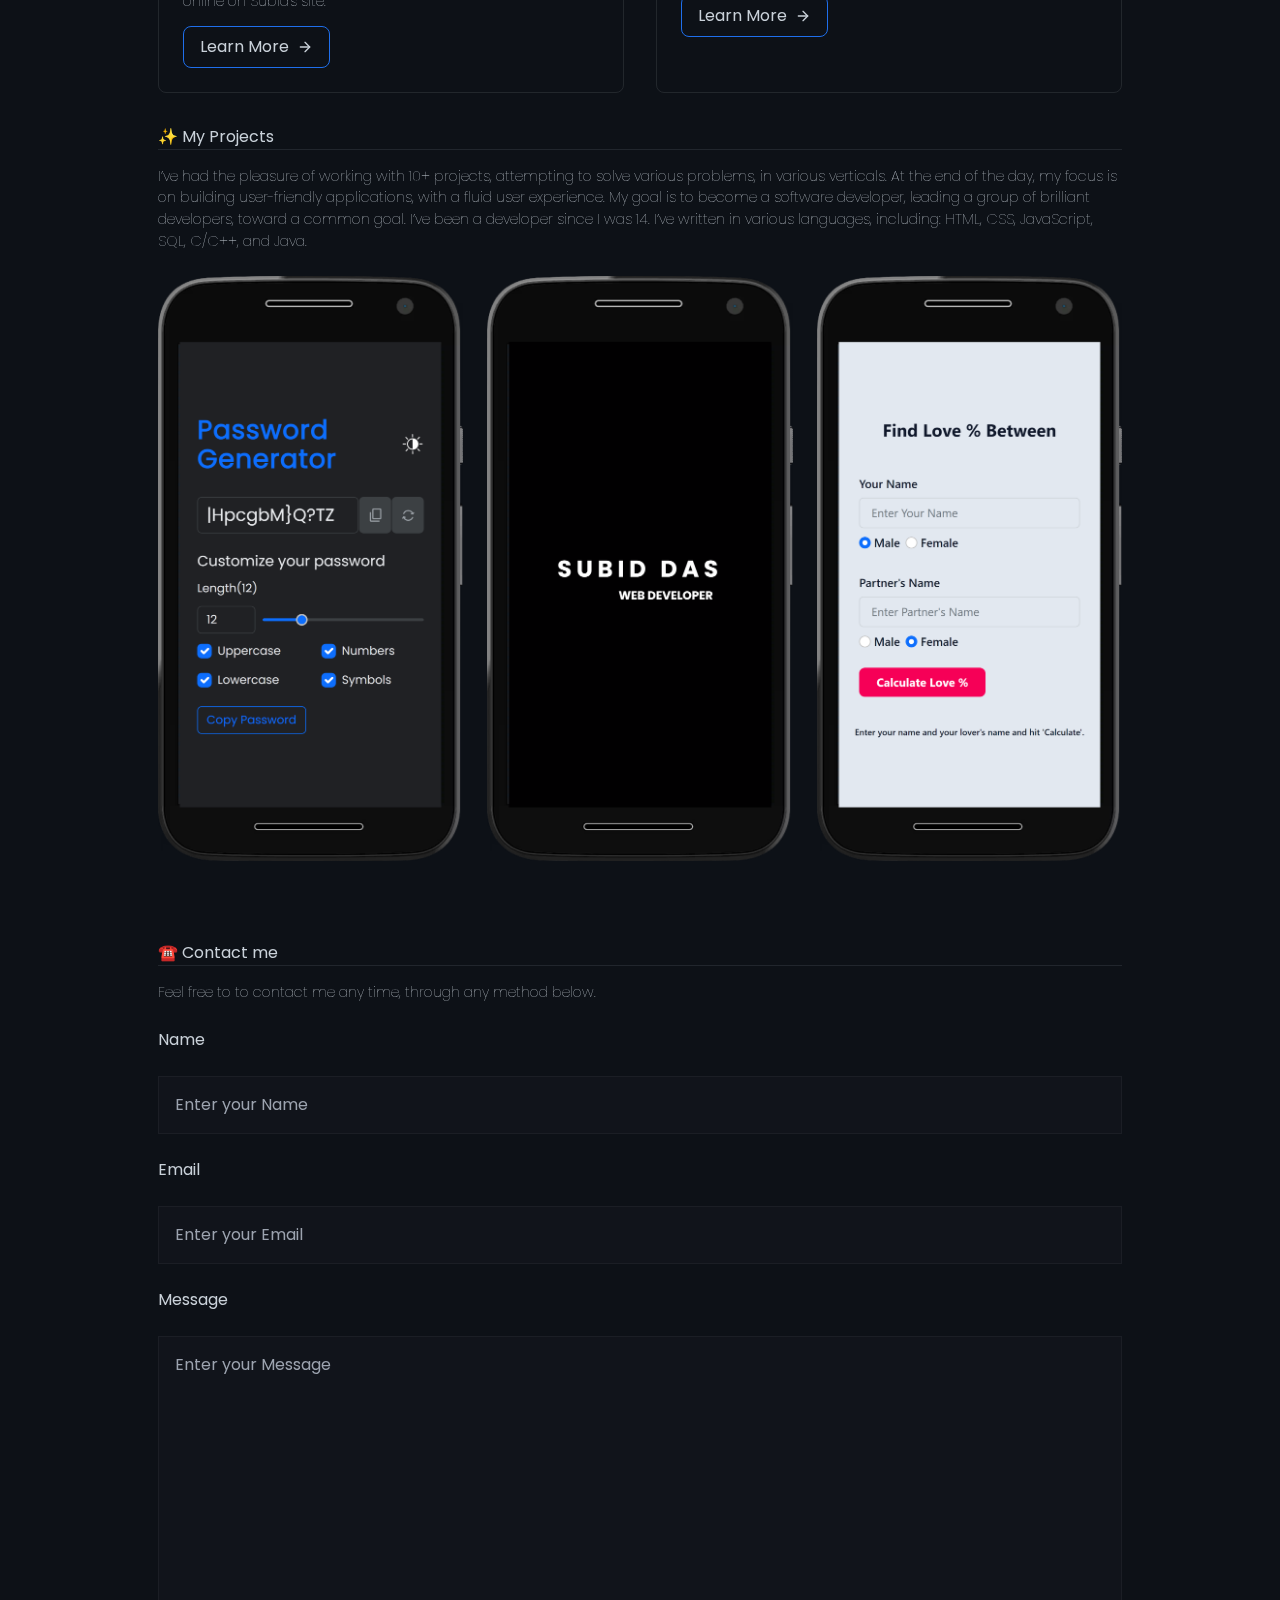
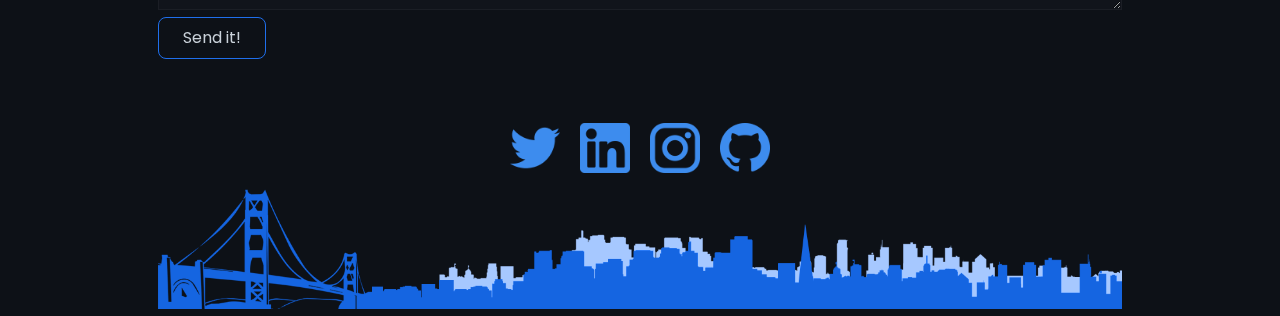
==== commit 125fe161: "Update `project__photos`" ====
--- a/index.html
+++ b/index.html
@@ -501,9 +501,9 @@
               languages, including: HTML, CSS, JavaScript, SQL, C/C++, and Java.
             </p>
             <div class="flex">
-              <div align="center" dir="auto">
+              <div align="center" class="project__photos" dir="auto">
                 <a
-                  href="https://itsme-subid.github.io/Portfolio/"
+                  href="https://itsme-subid.github.io/Password-Generator/"
                   rel="nofollow"
                 >
                   <img
@@ -515,7 +515,7 @@
                   />
                 </a>
                 <a
-                  href="https://itsme-subid.github.io/Password-Generator/"
+                  href="https://itsme-subid.github.io/Branding/"
                   rel="nofollow"
                 >
                   <img
@@ -527,7 +527,7 @@
                   />
                 </a>
                 <a
-                  href="https://itsme-subid.github.io/JavaScript/Basic%20Calculator/"
+                  href="https://itsme-subid.github.io/Love-Calculator/"
                   rel="nofollow"
                 >
                   <img
--- a/assets/style.css
+++ b/assets/style.css
@@ -1,185 +1,182 @@
 @media (min-width: 576px) {
-    header {
-        background-color: none;
-        backdrop-filter: saturate(180%) blur(5px);
-
-    }
-
-    .header-elements {
-        height: 4.45rem;
-        box-shadow: inset 0 -1px 0 0 hsla(0, 0%, 100%, .1);
-    }
-}
-
+  header {
+    background-color: none;
+    backdrop-filter: saturate(180%) blur(5px);
+  }
+
+  .header-elements {
+    height: 4.45rem;
+    box-shadow: inset 0 -1px 0 0 hsla(0, 0%, 100%, 0.1);
+  }
+}
 
 @media (max-width: 576px) {
-    header {
-        background-color: #0d1117;
-        margin-left: -1rem;
-        box-shadow: rgba(0, 0, 0, 0.45) 0px 25px 20px -20px;
-    }
+  header {
+    background-color: #0d1117;
+    margin-left: -1rem;
+    box-shadow: rgba(0, 0, 0, 0.45) 0px 25px 20px -20px;
+  }
 }
 
 .header-elements {
-    width: 90%;
-    max-width: 1012px;
+  width: 90%;
+  max-width: 1012px;
 }
 
 header {
-    width: 100%;
-    height: 6rem;
-    position: fixed;
-    padding: 1.5rem 0 1rem 0;
-    z-index: 1;
-    margin: auto;
-    transition: box-shadow .2s ease 0s, background-color .2s ease 0s;
+  width: 100%;
+  height: 6rem;
+  position: fixed;
+  padding: 1.5rem 0 1rem 0;
+  z-index: 1;
+  margin: auto;
+  transition: box-shadow 0.2s ease 0s, background-color 0.2s ease 0s;
 }
 
 header ul li {
-    font-size: 1rem;
-    list-style-type: none;
+  font-size: 1rem;
+  list-style-type: none;
 }
 
 header ul {
-    transition: transform 0.3s ease-in-out;
+  transition: transform 0.3s ease-in-out;
 }
 
 header .ul0 {
-    width: 50%;
-    align-items: center;
+  width: 50%;
+  align-items: center;
 }
 
 header .ul1 {
-    position: fixed;
-    background-color: #0d1117;
-    height: calc(100% - 4.4rem);
-    margin-left: -1rem;
-    padding: 1rem 2rem;
-    transition: transform 0.3s ease-in-out;
+  position: fixed;
+  background-color: #0d1117;
+  height: calc(100% - 4.4rem);
+  margin-left: -1rem;
+  padding: 1rem 2rem;
+  transition: transform 0.3s ease-in-out;
 }
 
 header a {
-    color: #1f6feb;
+  color: #1f6feb;
 }
 
 header .ul1 li {
-    margin: 0;
-    padding: 2rem 0rem;
+  margin: 0;
+  padding: 2rem 0rem;
 }
 
 header img {
-    width: 1.5rem;
-    transition: transform 0.3s ease-in-out;
-    cursor: pointer;
+  width: 1.5rem;
+  transition: transform 0.3s ease-in-out;
+  cursor: pointer;
 }
 
 header span {
-    font-size: 2rem;
-    font-weight: bold;
-    color: #1f6feb;
+  font-size: 2rem;
+  font-weight: bold;
+  color: #1f6feb;
 }
 
 @media (min-width: 576px) {
-    article h1 {
-        font-size: 1.5rem !important;
-    }
+  article h1 {
+    font-size: 1.5rem !important;
+  }
 }
 
 article h1 {
-    font-size: 1.25rem;
-    transition: font-size 0.3s ease-in-out;
+  font-size: 1.25rem;
+  transition: font-size 0.3s ease-in-out;
 }
 
 h2 {
-    font-weight: normal;
-    padding: 2rem 0rem 0rem 0rem;
-    font-size: 1.2rem;
+  font-weight: normal;
+  padding: 2rem 0rem 0rem 0rem;
+  font-size: 1.2rem;
 }
 
 .read-more button {
-    margin: 1rem 0rem 0rem 0rem;
-    background-color: transparent;
-    color: #1f6feb;
-    padding: 0.5rem 1rem;
-    border-radius: 0.5rem;
-    border: 1px solid #1f6feb;
-    cursor: pointer;
-    transition: .3s ease-in-out;
+  margin: 1rem 0rem 0rem 0rem;
+  background-color: transparent;
+  color: #1f6feb;
+  padding: 0.5rem 1rem;
+  border-radius: 0.5rem;
+  border: 1px solid #1f6feb;
+  cursor: pointer;
+  transition: 0.3s ease-in-out;
 }
 
 .read-more button:hover {
-    background-color: #1f6feb;
-    color: #0d1117;
+  background-color: #1f6feb;
+  color: #0d1117;
 }
 
 .read-more button:active {
-    background-color: #0d56c4;
-    color: #1f1414;
+  background-color: #0d56c4;
+  color: #1f1414;
 }
 
 p {
-    font-weight: 100;
-    font-size: .9rem;
+  font-weight: 100;
+  font-size: 0.9rem;
 }
 
 .hide-icon {
-    transform: rotate(180deg);
-    transform: translateX(-10000%);
+  transform: rotate(180deg);
+  transform: translateX(-10000%);
 }
 
 .hide-ul {
-    position: absolute;
-    transform: translateY(-10000%);
+  position: absolute;
+  transform: translateY(-10000%);
 }
 
 .hide-ul1 {
-    position: absolute;
-    transform: translateX(-10000%);
+  position: absolute;
+  transform: translateX(-10000%);
 }
 
 .hide-span {
-    position: absolute;
-    transform: translateX(-10000%);
+  position: absolute;
+  transform: translateX(-10000%);
 }
 
 a {
-    text-decoration: none;
-    color: #1f6feb;
+  text-decoration: none;
+  color: #1f6feb;
 }
 
 a:hover {
-    text-decoration: underline;
+  text-decoration: underline;
 }
 
 span {
-    transition: transform 0.3s ease-in-out;
+  transition: transform 0.3s ease-in-out;
 }
 
 .justify-space-between {
-    justify-content: space-between;
+  justify-content: space-between;
 }
 
 .markdown-body table th,
 .markdown-body table td {
-    padding: 6px 13px;
-    border: 1px solid #30363d;
+  padding: 6px 13px;
+  border: 1px solid #30363d;
 }
 
 td {
-    display: table-cell;
-    vertical-align: inherit;
+  display: table-cell;
+  vertical-align: inherit;
 }
 
 table {
-    border-spacing: 0;
-    border-collapse: collapse;
-    text-indent: initial;
-    border-color: grey;
-
+  border-spacing: 0;
+  border-collapse: collapse;
+  text-indent: initial;
+  border-color: grey;
 }
 
 .markdown-body h5 {
-    font-size: .875em;
+  font-size: 0.875em;
 }
 
 .markdown-body h1,
@@ -188,146 +185,165 @@
 .markdown-body h4,
 .markdown-body h5,
 .markdown-body h6 {
-    margin-top: 24px;
-    margin-bottom: 16px;
-    font-weight: 600;
-    line-height: 1.25;
+  margin-top: 24px;
+  margin-bottom: 16px;
+  font-weight: 600;
+  line-height: 1.25;
 }
 
 article {
-    box-sizing: border-box;
-    width: 100%;
+  box-sizing: border-box;
+  width: 100%;
 }
 
 .markdown-body table {
-    display: block;
-    width: max-content;
-    max-width: 100%;
-    overflow: auto;
+  display: block;
+  width: max-content;
+  max-width: 100%;
+  overflow: auto;
 }
 
 #home {
-    margin-bottom: 3rem;
+  margin-bottom: 3rem;
 }
 
 .odd-tr {
-    background-color: #161b22;
+  background-color: #161b22;
 }
 
 .visit-count {
-    margin-top: 1rem;
+  margin-top: 1rem;
 }
 
 .bio {
-    border: none !important;
+  border: none !important;
 }
 
 @media (max-width: 576px) {
-    .main {
-        padding: 4.4rem 0rem;
-    }
+  .main {
+    padding: 4.4rem 0rem;
+  }
 }
 
 @media (min-width: 576px) {
-    .main {
-        padding: 7rem 0 0 0;
-    }
+  .main {
+    padding: 7rem 0 0 0;
+  }
 }
 
 .bio-svg {
-    width: 100%;
-    max-width: 440px;
+  width: 100%;
+  max-width: 440px;
 }
 
 .anchor-of-bio-svg {
-    width: 100%;
+  width: 100%;
 }
 
 label {
-    margin-top: 1.5rem;
-}
-
-#project {
-    align-items: center;
+  margin-top: 1.5rem;
+}
+
+.project__photos {
+  display: grid;
+  place-content: center;
+  grid-auto-columns: .7fr;
+  gap: 1.5rem;
+  grid-template-areas:
+    "one"
+    "two"
+    "three";
+}
+
+@media screen and (min-width: 600px) {
+  .project__photos {
+    grid-auto-columns: 1fr;
+    grid-template-areas:
+      "one one two"
+      "five five five"
+      "three four four";
+  }
+}
+
+.project__photos a {
+  width: 1fr;
+}
+
+.project__photos img {
+  width: 100%;
 }
 
 .project-pic {
-    width: calc(100%/3);
-    cursor: pointer;
-    transition: .3s ease-in-out;
+  cursor: pointer;
+  transition: 0.3s ease-in-out;
 }
 
 .project-pic:hover {
-    filter: blur(4px) saturate(90%);
-}
-
-.project-title {
-    position: absolute;
-    text-align: center;
-    word-wrap: break-word;
+  transform: scale(1.1);
 }
 
 .footer-png img {
-    max-width: 100%;
-    bottom: 0;
+  max-width: 100%;
+  bottom: 0;
 }
 
 .hover-bright img {
-    transition: filter .1s ease-in-out;
-    filter: invert(50%) sepia(10%) saturate(3000%) hue-rotate(173deg) brightness(100%) contrast(108%);
+  transition: filter 0.1s ease-in-out;
+  filter: invert(50%) sepia(10%) saturate(3000%) hue-rotate(173deg)
+    brightness(100%) contrast(108%);
 }
 
 .hover-bright img:hover {
-    filter: none;
+  filter: none;
 }
 
 .uparrow {
-    position: fixed;
-    bottom: 1rem;
-    right: 1rem;
-    display: grid;
-    place-items: center;
-    border: none;
-    border-radius: 100%;
-    background: #161b22;
-    transition: .3s ease-in-out;
-    width: 3rem;
-    height: 3rem;
+  position: fixed;
+  bottom: 1rem;
+  right: 1rem;
+  display: grid;
+  place-items: center;
+  border: none;
+  border-radius: 100%;
+  background: #161b22;
+  transition: 0.3s ease-in-out;
+  width: 3rem;
+  height: 3rem;
 }
 
 .uparrow img {
-    width: 1rem;
-    height: 1rem;
-    cursor: pointer;
-    transition: .3s ease-in-out;
+  width: 1rem;
+  height: 1rem;
+  cursor: pointer;
+  transition: 0.3s ease-in-out;
 }
 
 .uparrow:hover {
-    background-color: #161b22;
-    filter: brightness(120%);
+  background-color: #161b22;
+  filter: brightness(120%);
 }
 
 .skills-table tbody td img {
-    height: 64px;
+  height: 64px;
 }
 
 .post-heading {
-    color: #1f6feb;
+  color: #1f6feb;
 }
 
 .thumbnail {
-    display: grid;
-    place-items: center;
+  display: grid;
+  place-items: center;
 }
 
 .thumbnail h1 {
-    text-decoration: none;
-    border: none;
-    font-size: 3rem;
-    font-weight: bold;
-    text-align: center;
-}
-
-.post a{
-    text-decoration: none !important;
-}+  text-decoration: none;
+  border: none;
+  font-size: 3rem;
+  font-weight: bold;
+  text-align: center;
+}
+
+.post a {
+  text-decoration: none !important;
+}
